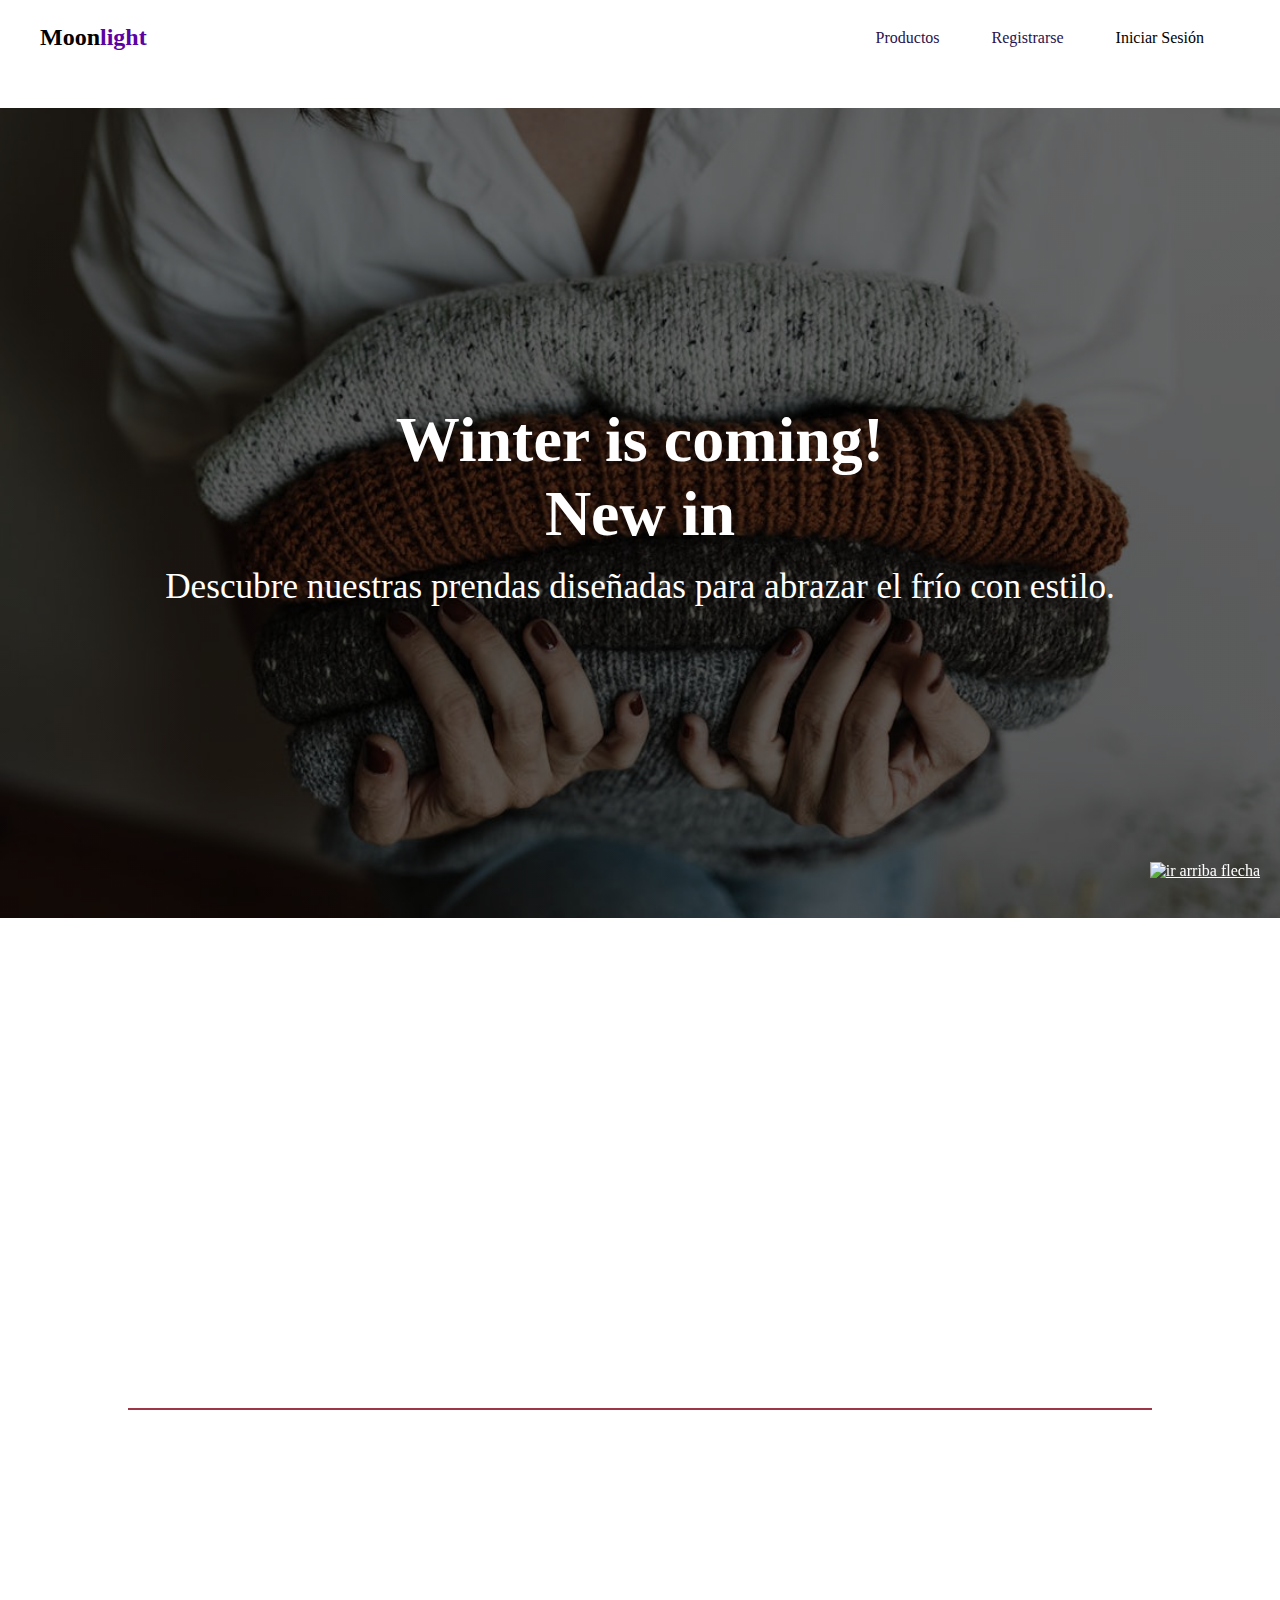
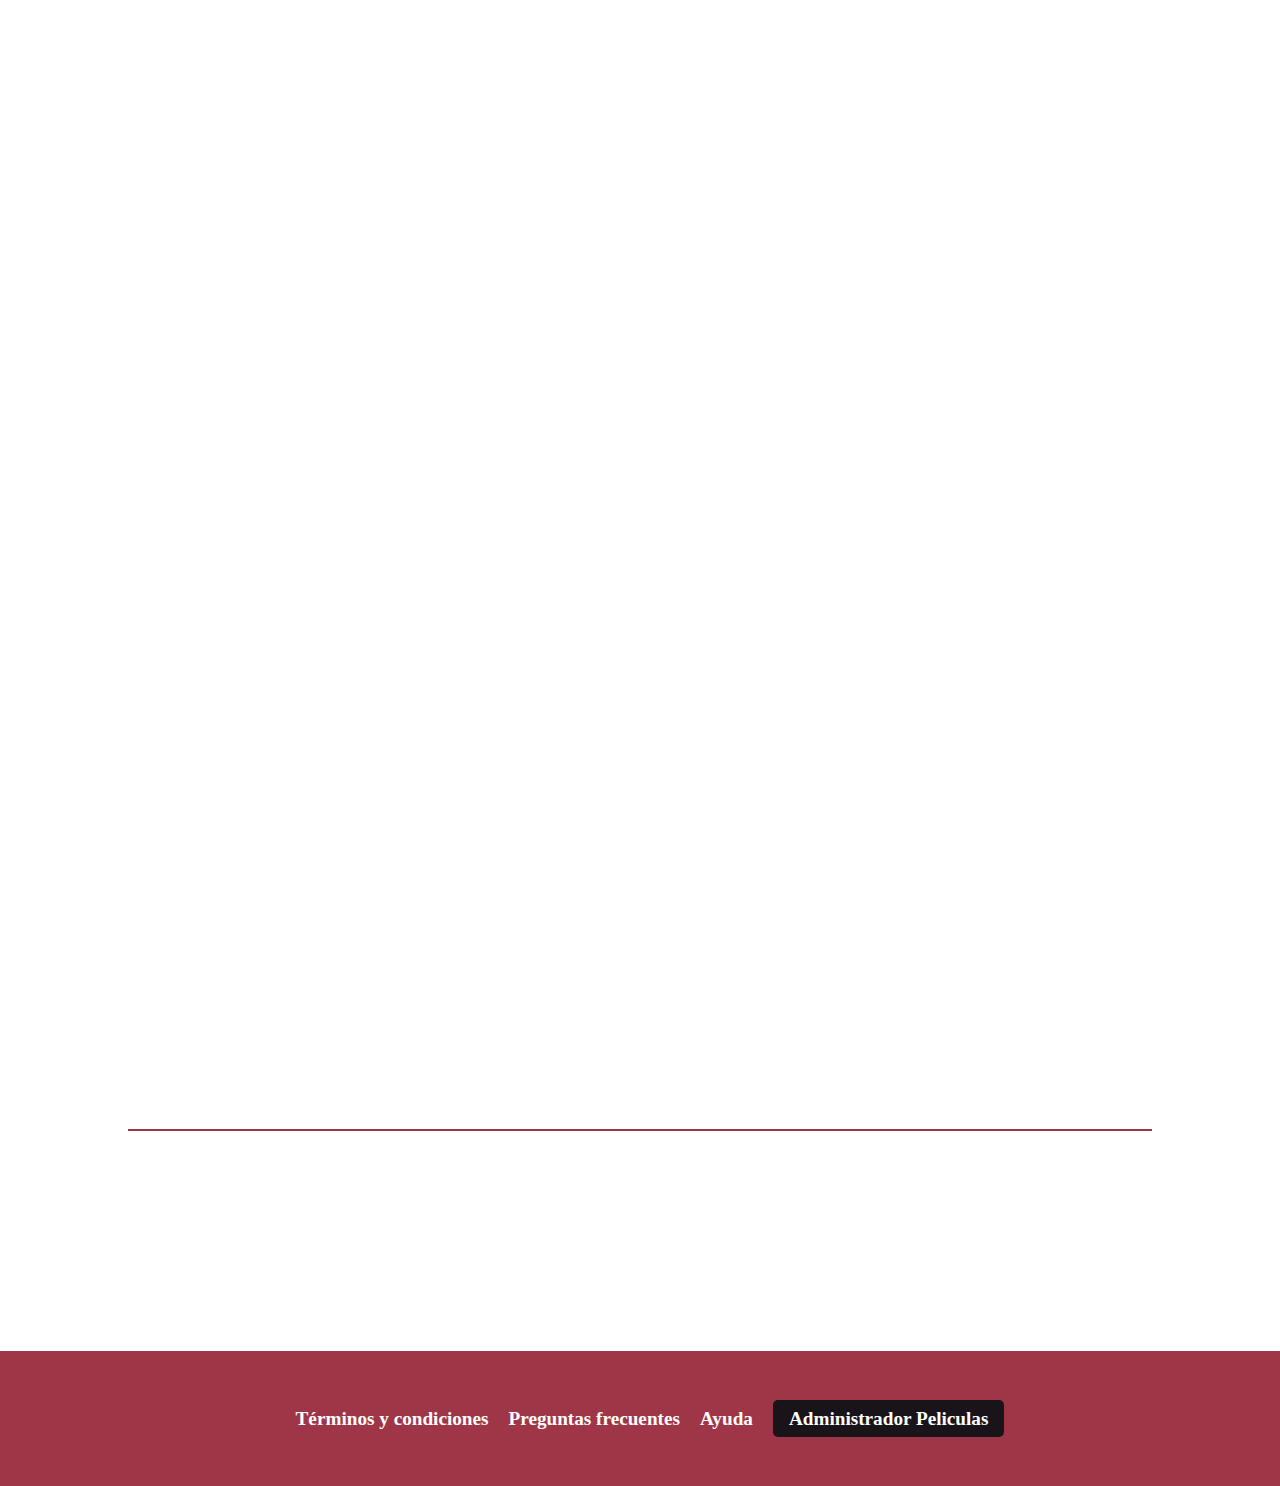
==== index.html @ f01e151c "Proyecto front" ====
<!DOCTYPE html>
<html lang="es">
<head>
    <meta charset="UTF-8">
    <meta name="viewport" content="width=device-width, initial-scale=1.0">
    <title>CAC-MOVIES</title>
    <link rel="stylesheet" href="https://unpkg.com/aos@next/dist/aos.css">
    <link rel="stylesheet" href="./css/style.css">
    <script src="https://kit.fontawesome.com/f7fb471b65.js" crossorigin="anonymous"></script>
    <link href="https://fonts.googleapis.com/css2?family=Nunito:ital,wght@0,200;0,300;0,400;0,500;0,600;0,700;0,800;1,300&display=swap" rel="stylesheet">
    <link rel="shortcut icon" href="favicon.ico" type="image/x-icon">
</head>
<body>
    <header class="header">
        <nav class="navegacion">
            <a class="logo" href="#">                
                <span>Moon<span style="color: #5b02a3">light</span></span>
            </a>
            <ul class="listaNav">
                <li class="listaItem"><a class="linkNav" href="pages/products.html">Productos</a></li>
                <li class="listaItem"><a class="linkNav" href="./pages/registrarse.html">Registrarse</a></li>
                <li class="listaItem"><a class="linkNav iniciarSesion" href="./pages/login.html">Iniciar Sesión</a></li>
            </ul>
        </nav>
    </header>
    <main id="main" class="main">
        <section data-aos="zoom-in"  data-aos-duration="1000" class="sectionPrincipal">
            <h1 class="tituloPrincipal">Winter is coming!<br> New in</h1>
            <h2 class="subtituloPrincipal">Descubre nuestras prendas diseñadas para abrazar el frío con estilo.</h2>
            <!-- <a class="botonRegistrarse" href="./pages/registrarse.html">Registrate</a> -->
        </section>
        <section data-aos="fade-up" data-aos-offset="300" data-aos-delay="50" data-aos-duration="1000" class="buscadorPrincipal">
            <h2 class="tituloSection">Encontrá tu prenda favorita</h2>
            <form class="buscadorPeliculas">
                <input class="inputBuscador" type="text" placeholder="Buscar..."/>
                <input class="botonBuscador" type="submit" value="Buscar">
            </form>
           

        </section>
        <hr>
        <section id="tendencias" data-aos="fade-up" data-aos-offset="400" data-aos-delay="100" data-aos-duration="1000" class="peliculasTendencia">
            <h3 class="tituloSection">Sweaters</h3>
            <div class="peliculas">
                <a href="./pages/detalle.html">
                    <div class="pelicula">
                    
                        <img class="imgTendencia" src="./assets/sweaterAda.jpeg" alt="sweaterAda" loading="lazy">
                        
                        <div class="tituloPelicula">
                            <h4>Sweater Ada</h4>
                        </div>
                    
                    </div>
                </a>
                <a href="./pages/detalle.html">
                    <div class="pelicula">
                    
                        <img class="imgTendencia" src="./assets/sweaterAna.jpeg" alt="sweaterAna" loading="lazy">
                       
                        <div class="tituloPelicula">
                            <h4>Sweater Ana</h4>
                        </div>
                    
                    </div>
                </a>
                <a href="./pages/detalle.html">
                    <div class="pelicula">
                        
                        <img class="imgTendencia" src="./assets/sweaterCamila.jpg" alt="sweaterCamila" loading="lazy">
                        
                        <div class="tituloPelicula">
                            <h4>Sweater Camila</h4>
                        </div>
                    
                    </div>
                </a>
                <a href="./pages/detalle.html">
                    <div class="pelicula">
                        
                        <img class="imgTendencia" src="./assets/sweaterClara.webp" alt="Wonka" loading="lazy">
                        
                        <div class="tituloPelicula">
                                <h4>Sweater Clara</h4>
                        </div>
                    </div>
                   
                </a>
                <a href="./pages/detalle.html">
                    <div class="pelicula">
                        
                        <img class="imgTendencia" src="./assets/sweaterLucia.jpeg" alt="Aquaman and the Lost Kingdom" loading="lazy">
                        
                        <div class="tituloPelicula">
                            <h4>Sweater Lucía</h4>
                        </div>
                    
                    </div>
                </a>
                <a href="./pages/detalle.html">
                    <div class="pelicula">
                        
                        <img class="imgTendencia" src="./assets/sweaterLuna.jpeg" alt="Migration" loading="lazy">
                        
                        <div class="tituloPelicula">
                            <h4>Sweater Luna</h4>
                        </div>
                        
                    </div>
                </a>
                <a href="./pages/detalle.html">
                    <div class="pelicula">
                        
                        <img class="imgTendencia" src="./assets/sweaterQuimey.jpeg" alt="Sixty Minutes" loading="lazy">
                       
                        <div class="tituloPelicula">
                            <h4>Sweater Quimey</h4>
                        </div>
                    
                    </div>
                </a>
                <a href="./pages/detalle.html">
                    <div class="pelicula">
                        
                        <img class="imgTendencia" src="./assets/img/peli_8.jpg" alt="Wish" loading="lazy">
                        
                        <div class="tituloPelicula">
                            <h4>Wish</h4>
                        </div>
                    
                    </div>
                </a>
                <a href="./pages/detalle.html">
                    <div class="pelicula">
                        
                        <img class="imgTendencia" src="./assets/img/peli_9.jpg" alt="The Masked Saint" loading="lazy">
                        
                        <div class="tituloPelicula">
                            <h4>The Masked Saint</h4>
                        </div>
                    
                    </div>
                </a>
                <a href="./pages/detalle.html">
                    <div class="pelicula">
                        
                        <img class="imgTendencia" src="./assets/img/peli_10.jpg" alt="Due Justice" loading="lazy">
                        
                        <div class="tituloPelicula">
                            <h4>Due Justice</h4>
                        </div>
                    
                    </div>
                </a>
                <a href="./pages/detalle.html">
                    <div class="pelicula">
                        
                        <img class="imgTendencia" src="./assets/img/peli_11.jpg" alt="Orion and the Darke" loading="lazy">
                        
                        <div class="tituloPelicula">
                            <h4>Orion and the Dark</h4>
                        </div>
                    
                    </div>
                </a>
                <a href="./pages/detalle.html">
                    <div class="pelicula">
                    
                        <img class="imgTendencia" src="./assets/img/peli_12.jpg" alt="Genghis Khan" loading="lazy">
                       
                        <div class="tituloPelicula">
                            <h4>Genghis Khan</h4>
                        </div>
                    
                    </div>
                </a>
            </div>
            <button class="boton anterior">Anterior</button>  
            <button class="boton siguiente">Siguiente</button>
        </section>
        <hr>
        <section data-aos="fade-up" data-aos-offset="200" data-aos-delay="100" data-aos-duration="2000" class="peliculasAclamadas">
            <h3 class="tituloSection">Las más aclamadas</h3>
             <div class="aclamadas">
                <div class="peliculaItem">
                    <img class="imgAclamada" src="./assets/img/aclamada_1.jpg" alt="aclamada_1" loading="lazy">
                </div>
                <div class="peliculaItem">
                    <img class="imgAclamada" src="./assets/img/aclamada_2.jpg" alt="aclamada_2" loading="lazy">
                </div>
                <div class="peliculaItem">
                    <img class="imgAclamada" src="./assets/img/aclamada_3.jpg" alt="aclamada_3" loading="lazy">
                </div>
                <div class="peliculaItem">
                    <img class="imgAclamada" src="./assets/img/aclamada_4.jpg" alt="aclamada_4" loading="lazy">
                </div>
                <div class="peliculaItem">
                    <img class="imgAclamada" src="./assets/img/aclamada_5.jpg" alt="aclamada_5" loading="lazy">
                </div>
                <div class="peliculaItem">
                    <img class="imgAclamada" src="./assets/img/aclamada_6.jpg" alt="aclamada_6" loading="lazy">
                </div>
                <div class="peliculaItem">
                    <img class="imgAclamada" src="./assets/img/aclamada_7.jpg" alt="aclamada_7" loading="lazy">
                </div>
                <div class="peliculaItem">
                    <img class="imgAclamada" src="./assets/img/aclamada_8.jpg" alt="aclamada_8" loading="lazy">
                </div>
                <div class="peliculaItem">
                    <img class="imgAclamada" src="./assets/img/aclamada_9.jpg" alt="aclamada_9" loading="lazy">
                </div>
                <div class="peliculaItem">
                    <img class="imgAclamada" src="./assets/img/aclamada_10.jpg" alt="aclamada_10" loading="lazy">
                </div>
                <div class="peliculaItem">
                    <img class="imgAclamada" src="./assets/img/aclamada_11.jpg" alt="aclamada_11" loading="lazy">
                </div>
                <div class="peliculaItem">
                    <img class="imgAclamada" src="./assets/img/aclamada_12.jpg" alt="aclamada_12" loading="lazy">
                </div>               
            </div>
        </section>

    </main>
    <footer class="footer">
        <nav class="navegacion">
            <ul class="listaNav">
                <li class="listaItem"><a class="linkNav" href="">Términos y condiciones</a></li>
                <li class="listaItem"><a class="linkNav" href="">Preguntas frecuentes</a></li>
                <li class="listaItem"><a class="linkNav" href="">Ayuda</a></li>
                <li class="listaItem"><a class="linkNav administradorPeliculas" href="">Administrador Peliculas</a></li>
            </ul>
        </nav>
        <a href="#main" class="flechaArriba">
            <img src="./assets/img/flecha-hacia-arriba.png" alt="ir arriba flecha">
        </a>
    </footer>
    <script src="https://unpkg.com/aos@next/dist/aos.js"></script>
    <script>
    AOS.init();
    </script>
</body>
</html>
---- css/style.css ----
*{
    margin: 0;
    padding: 0;
    box-sizing: border-box;
    font-family: "Lora", serif;
    font-optical-sizing: auto;  
    font-style: normal;
}
@keyframes tilt-n-move-shaking {
    0% { transform: translate(0, 0) rotate(0deg); }
    25% { transform: translate(5px, 5px) rotate(5deg); }
    50% { transform: translate(0, 0) rotate(0eg); }
    75% { transform: translate(-5px, 5px) rotate(-5deg); }
    100% { transform: translate(0, 0) rotate(0deg); }
}
/* width */
::-webkit-scrollbar {
    width: 10px;
}
  
/* Track */
::-webkit-scrollbar-track {
    background: rgb(23, 23, 23);
}
   
/* Handle */
::-webkit-scrollbar-thumb {
    background: #ffffff;
}
  
/* Handle on hover */
::-webkit-scrollbar-thumb:hover {
    background:#000000;
}
body{
    background-color: #ffffff;
    color:white; 
     /* scrollbar-color: #9f3647  #181419; /*nuevo
     scrollbar-width: thin;*/
}

/*ESTILOS HEADER PARA ESCRITORIO*/
.header{
    background-color:#ffffff;
    color:#000000;
    height: 12vh;
    position:sticky;
    top: 0;
    z-index:10;
    .navegacion{
        display: flex;
        justify-content: space-between;
        align-items: center;
        margin-left:40px;
        margin-right: 40px;
        padding: 1.5rem 0;
        .logo{
            text-decoration: none;
            color: #000000;
            font-weight: 700;
            font-size: 1.5rem;
            /*animacion hover*/
            &:hover{
                animation:  0.25s infinite;
            }
        }        
        .listaNav{
            list-style: none;
            display: flex;
            align-items: center;
            .listaItem{
                margin-right:20px;
                .linkNav{
                    text-decoration: none;
                    color:#29124e;
                    font-weight: 500;
                    font-size: 1rem;
                    padding: 0.5rem 1rem;
                    /* Agregar efecto de botón presionado */
                    transition: transform 0.3s, box-shadow 0.3s;
                    &:hover {
                        transform: scale(0.95);
                        box-shadow: 0 0 10px rgba(0, 0, 0, 0.3);
                        border-radius: 5px;
                    }
                }
                .linkNav.iniciarSesion{
                
                    color: rgb(0, 0, 0);
                    
                    border-radius: 5px;
                    transition: transform 0.3s, background-color 0.3s, color 0.3s, box-shadow 0.3s;
                     &:hover {
                         background-color: #401175;
                         color:#ffffff;
                        /* transform: scale(0.95);
                         box-shadow: 0 0 10px rgba(0, 0, 0, 0.3);*/
                     }
                }
            }
           
        }
    }
   
}
/*ESTILOS PARA HEADER MOBILE Y TABLET*/

@media (max-width: 768px) {
    .header{
        height: initial;
        .navegacion{
            margin-left:10px;
            margin-right: 10px;
            flex-direction: column;
            row-gap: 20px;
            .logo{
                font-size: 1.2rem;
                font-weight:700;
            }
            .listaNav{
               
                padding:initial;
                .listaItem{
                    .linkNav{
                        font-weight: 400;
                        margin-right: initial;
                        font-size: 1rem;
                        padding: 0.2rem;
                        
                    }
                  
                }
            }
        }
    }
}
/*ESTILOS PARA MAIN ESCRITORIO*/
.main{
    .sectionPrincipal{
        color:white;
        background:linear-gradient(to right top, #0000008a, #0000008a), url(../assets/banner.jpeg);
        background-size: cover;
        background-position: center;
        height: 90vh;
        display: flex;
        flex-direction: column;
        justify-content: center;
        align-items: center;
        text-align: center;
        .tituloPrincipal{
            font-size: 4rem;
            font-weight: 700;
            margin-bottom: 1rem;
        }
        .subtituloPrincipal{
            font-size: 2.2rem;
            font-weight: 400;
            margin-bottom: 1rem;
        }
        .botonRegistrarse{
            background-color:#9f3647;
            color: #ffffff;
            padding: 1rem 2rem;
            border-radius: 5px;
            font-size: 1.2rem;
            font-weight: 700;
            text-decoration: none;
             /* Agregar efecto de botón presionado */
             transition: transform 0.3s, box-shadow 0.3s;
             &:hover {
                 background-color: #ffffff;
                 transform: scale(0.95);
                 box-shadow: 0 0 10px rgba(0, 0, 0, 0.3);
             }
        }
    }
    .buscadorPrincipal{
        background-color: #181419;
        color:white;
        height: 50vh;
        display: flex;
        flex-direction: column;
        justify-content: center;
        align-items: center;
        
        .tituloSection{
            font-size: 2.5rem;
            font-weight: 700;
            margin-bottom: 1rem;
        }
        .buscadorPeliculas{
            display: flex;
            justify-content: center;
            align-items: center;
            margin-top: 1rem;
            .inputBuscador{
                border: 2px solid white;
                border-radius: 25px;
                color: #ffffff;
                font-size: 1.2rem;
                height: 50px;
                margin: 20px 0px;
                outline: none;
                padding: 0px 20px;
                width: 500px;
            }
            .botonBuscador{
                background-color:#9f3647;
                display: inline-block;
                color:#ffffff;
                height: 50px;
                margin: 20px 10px;
                padding:0 20px;
                border-radius: 25px;
                font-size: 1.2rem;
                font-weight: 700;
                border: 2px solid white;
                text-align: center;
                 /* Agregar efecto de botón presionado */
                 transition: transform 0.3s, box-shadow 0.3s;
                 &:hover {
                     background-color: #9f3647;
                     transform: scale(0.95);
                     box-shadow: 0 0 10px rgba(255, 255, 255, 0.3);
                 }
            }
        }
       
    }
    .peliculasTendencia{
        width:80%;
        margin: 0 auto;
        text-align: center;
        margin-top: 10px;
        .tituloSection{
            color: black;
            font-size: 2.5rem;
            font-weight: 700;
            margin-bottom: 40px;
        }
        .peliculas{
            display: flex;
            justify-content: center;
            flex-wrap: wrap;
            gap:60px;
            a{
                text-decoration: none;
                color: #ffffff;
                .pelicula{
                    width:200px;
                    height: 300px;
                    position: relative;
                    overflow: hidden;
                    border-radius: 10px;
                    transition: all 0.5s ease;
                   
                    .imgTendencia{
                        width: 100%;
                        height: 100%;
                        object-fit: cover;
                        border-radius: 10px;
                    }
                  
                    .tituloPelicula{
                        z-index: 2;
                        position: absolute;
                        text-align: center;
                        top: 50%;
                        left: 50%;
                        max-width: 20rem;
                        width: 100%;
                        transform: translateY(-50%) translateX(-50%);
                        h4 {
                            font-size: 2rem;
                            font-weight: bold;
                            opacity: 0;
                            margin-bottom: 0.5rem;
                            letter-spacing: 0.1rem;
                            transition: opacity 0.5s ease-in-out;
    
                        }
                    }
                    &:hover{
                       box-shadow: 0 0 30px #0000006e;
                       transform: scale(1.1);
                      
                    }
                    &:hover h4 {
                        opacity: 1;
                      
                    }
                    &:hover::before {
                        content: '';
                        position: absolute;
                        top: 0;
                        left: 0;
                        width: 100%;
                        height: 100%;
                        border-radius: 10px;
                        background-color: #4c4b4dc4; /* Color rojo transparente */
                        z-index: 1; /* Para asegurarse de que esté sobre la imagen */
                    }
                }
            }
          
        }
        .boton{
            border: 1px solid white;
            box-sizing: content-box;
            margin-top:50px;
            margin-left:20px;
            background-color:#000000;
            color: #ffffff;
            padding: 1rem 1rem;
            border-radius: 5px;
            font-size: 1rem;
            font-weight: 500;
            text-decoration: none;
            margin-bottom:60px;
             /* Agregar efecto de botón presionado */
             transition: transform 0.3s, box-shadow 0.3s;
             &:hover {
                 background-color: #000000;
                 transform: scale(0.95);
                 box-shadow: 0 0 10px rgba(255, 255, 255, 0.3);
             }

        }
    }
    .peliculasAclamadas{
        width:80%;
        margin: 0 auto;
        text-align: center;
        margin-top: 10px;
        margin-bottom:60px;
        .tituloSection{
            font-size: 2.5rem;
            font-weight: 700;
            margin-bottom: 40px;
        }
        .aclamadas{
            overflow-x: scroll;
            overflow-y: hidden;
            width: 100%;
            display: flex;
            justify-content: flex-start;
            align-items: flex-start;
            padding: 0px 0px 40px 0px;
            .peliculaItem{
                border-radius: 25px;
                width: 170px;
                min-width: 170px;
                font-size: 20px;
                cursor: pointer;
                margin-left: 30px;
                display: flex;
                flex-direction: column;
                justify-content: space-between;
               
                .imgAclamada{
                    border-radius: 5%;
                    width: 95%;
                    height: 95%;
                    object-fit: cover;
                }
                
            }
           
        
        }
    }
   
}

@media (max-width: 768px) {
    .main{
        .sectionPrincipal{
            height: 60vh;
            .tituloPrincipal{
                font-size: 2.5rem;
            }
            .subtituloPrincipal{
                font-size: 1.5rem;
            }
            .botonRegistrarse{
                padding: 0.8rem 1.5rem;
                font-size: 1rem;
            }
        }
        .buscadorPrincipal{
            height: 30vh;
            .tituloSection{
                font-size: 1.6rem;
            }
            .buscadorPeliculas{
                .inputBuscador{
                    font-size: 1rem;
                    height: 40px;
                    width: 300px;
                }
                .botonBuscador{
                    height: 40px;
                    padding:0 15px;
                    font-size: 1rem;
                }
            }
        }
        .peliculasTendencia{
            width: 95%;
            .tituloSection{
                font-size: 2rem;
            }
            .peliculas{
                flex-direction: column;
                justify-content: center;
                align-items: center;
              
                a{
                    width: 100%;
                    .pelicula{
                        width: 100%;
                        height: 500px;
                       
                        .tituloPelicula{
                            h4 {
                                font-size: 1rem;
                            }
                        }
                       
                    }
                }
                &:hover{
                    box-shadow:initial;
                    transform: scale(0.9);
                   
                }
               
            }
            .boton{
                padding: 0.8rem 0.8rem;
                font-size: 0.8rem;
            }
        }
        .peliculasAclamadas{
            .tituloSection{
                font-size: 2rem;
            }
            .aclamadas{
                .peliculaItem{
                    width: 150px;
                    min-width: 150px;
                    font-size: 15px;
                    margin-left: 20px;
                    .imgAclamada{
                        width: 90%;
                        height: 90%;
                    }
                }
            }
        }
    }
}

/*ESTILOS ESCRITORIO FOOTER*/
.footer{
    background-color:#9f3647;
    color:#ffffff;
    height: 15vh;
    display: flex;
    justify-content: center;
    align-items: center;
    .listaNav{
        list-style: none;
        display: flex;
        align-items: center;
        .listaItem{
            margin-left:20px;
            .linkNav{
                text-decoration: none;
                color:#ffffff;
                font-weight: 700;
                font-size: 1.2rem;
            }
            .administradorPeliculas{
                background-color: #181419;
                color: white;
                padding: 0.5rem 1rem;
                border-radius: 5px;
            }
        }
    }
    .flechaArriba{
        position: fixed;
        bottom: 20px;
        right: 20px;
        color: white;
        cursor: pointer;
    }
}
/*ESTILOS FOOTER CELULAR Y TABLET CHICA*/
@media (max-width: 768px) {
    .footer{
        height: initial;
        padding-top:15px;
        padding-bottom: 20px;
        .listaNav{
            flex-direction: column;
           
            row-gap: 15px;
            .listaItem{
                
                .linkNav{
                    font-size: 1rem;
                }
                .administradorPeliculas{
                    padding: 0.5rem 0.8rem;
                }
            }
        }
    }
}




/*ESTILOS ESCRITORIO PARA PAGINA Registrarse */
.bodyRegistrarse{
    height: 100vh;
    background:linear-gradient(to right top, #24242473,#24242473),url("../assets/img/bg-register.jpg");
    background-size: cover;
    background-position: center;
    .headerRegistrarse{
        color:#ffffff;
        height: 8vh;
        padding:30px;
        .anclaLogo{
            text-decoration: none;
            color: #ffffff;
            font-weight: 700;
            font-size: 1.2rem;
             /*animacion hover*/
            &:hover{
                animation: tilt-n-move-shaking 0.25s infinite;
            }
        }
    }
    .main{
         /*seccion de registrarse.html*/
        .seccionRegistrarse{
            background-color:rgb(42, 42, 42);
            width: 30%;
            margin:0 auto;
            border-radius: 5px;
            padding: 40px 20px;
            display: flex;
            flex-direction:column;
            justify-content: center;
            align-items: center;
            height: 90vh;
            font-size:1.2rem;
            .tituloRegistrarse{
                font-size: 2.5rem;
                font-weight: 700;
                margin-bottom: 20px;
            }
            /*seleccionar todos los input menos el checkbox*/
            form{
                width: 100%;
                padding:40px;
                input:not(.check,.boton),select{
                    width: 100%;
                    margin-bottom: 20px;
                    height: 40px;
                    padding: 0px 20px;
                    font-size: 1.2rem;
                    border-radius: 20px;
                    border: 2px solid #9f3647;
                    background-color: #333333;
                    outline: none;
                    color:white;
                }
                .terminos{
                    font-size: 0.8rem;
                    display: flex;
                    align-items: center;
                    margin-bottom: 20px;
                    .textoCheck{
                        margin-left: 10px;
                    }
                }
                .boton{
                    width: 87%;
                    box-sizing: content-box;
                    background-color:#9f3647;
                    border: 2px solid #9f3647;
                    color: #ffffff;
                    padding: 1rem 1rem;
                    border-radius: 5px;
                    font-size: 1rem;
                    font-weight: 500;
                   
                }
                .ayuda{
                    margin-top:40px;
                    font-size: 1rem;
                    text-decoration: none;
                    color: #787878;
                    font-weight:400;
                   
                }
            }
           
        }
   
    }
}

/*media querys para mobile PAGINA registrarse*/
@media (max-width: 1200px) {
    .bodyRegistrarse{
        .headerRegistrarse{
            padding:20px;
            .anclaLogo{
                font-size: 1rem;
            }
        }
        .main{
            .seccionRegistrarse{
                width: 95%;
                padding: 10px 10px;
                .tituloRegistrarse{
                    font-size: 2rem;
                }
               form{
                width: 100%;
                text-align: center;
               
                input:not(.check,.boton),select{
                    width: 80%;
                    height: 35px;
                    font-size: 1rem;
                }
                .terminos{
                    width: 80%;
                    margin:0 auto;
                    font-size: 0.7rem;
                }
                .boton{
                    margin-top: 20px;
                    margin-bottom: 20px;
                    width: 70%;
                    padding: 0.8rem 0.8rem;
                    font-size: 0.8rem;
                }
                .ayuda{
                    text-align: left;
                    font-size: 0.8rem;
                }
               }
               
            }
        }
    }

}

/*ESTILOS ESCRITORIO Detalle Mario*/
.mainDetalle{
    
    .detalle{
        padding-top:50px;
        background:linear-gradient(to right top, #6d6969a7, #6d6969a7),url("../assets/img/mario-bg.jpg");
        background-size: cover;
        background-position: center;
        height: 70vh;
        .contenedorDetalle{
            width:75%;
            margin: 0 auto;
            display: flex;
            justify-content: center;
            align-items: center;
            column-gap: 60px;
            img{
              border-radius: 20px;
            }
            .textoDetalle{
                h1{
                    font-size: 2.2rem;
                    font-weight: 700;
                }
                h2{
                    margin-top:20px;
                }
                .contenedorCreditos{
                    margin-top:20px;
                    display: flex;
                    justify-content:space-between;
                }
            }
        }
        
        
       
    }
    .trailer{
        padding-top:150px;
        padding-bottom: 100px;
        width:75%;
        margin: 0 auto;
        display: flex;
        justify-content: space-between;
        align-items: center;
        column-gap: 70px;
        .contenedorInfo{
            .redes{
                margin-bottom: 20px;
                ul{
                    list-style: none;
                    display: flex;
                    column-gap: 20px;
                    li{
                        a{
                            text-decoration: none;
                            color: #ffffff;
                            font-size: 2.5rem;
                            margin-right: 50px;
                        }
                    }
                  
                }
            }
            .info{
                table{
                    width: 100%;
                    tr{
                        td{
                            font-size: 1.2rem;
                            padding: 10px 0px;
                        }
                    }
                }
            }
        }
    }

}
/*ESTILOS MOBILE Y TABLETS DETALLE*/
@media screen and (max-width:1200px){
    .mainDetalle{
        .detalle{
            height: initial;
            .contenedorDetalle{
                flex-direction: column;
                row-gap: 20px;
                img{
                    width: 100%;
                    height: 300px;
                }
                .textoDetalle{
                    h1{
                        font-size: 1.5rem;
                    }
                    h2{
                        font-size: 1rem;
                    }
                    .contenedorCreditos{
                        flex-direction: column;
                        row-gap: 10px;
                    }
                }
            }
        }
        .trailer{
            width:95%;
            padding-top:50px;
            padding-bottom: 50px;
            flex-direction: column;
            row-gap: 20px;
            .contenedorTrailer{
                width: 100%;
                h2{
                    margin-bottom: 20px;
                }
                iframe{
                    width: 100%;
                    height: 300px;
                
                }
            }
            .contenedorInfo{
                width: 100%;
                .redes{
                    width: 100% ;
                    ul{
                        width: 100%;
                        display: flex;
                        justify-content: space-between;
                       
                        li{
                            a{
                                font-size: 2rem;
                                margin-right: 20px;
                            }
                        }
                    }
                }
                .info{
                    table{
                        tr{
                            td{
                                font-size: 1rem;
                            }
                        }
                    }
                }
            }
        }
    }
}

hr{
    border: 1px solid #9f3647;
    width: 80%;
    margin: 0 auto;
    margin-top: 40px;
}
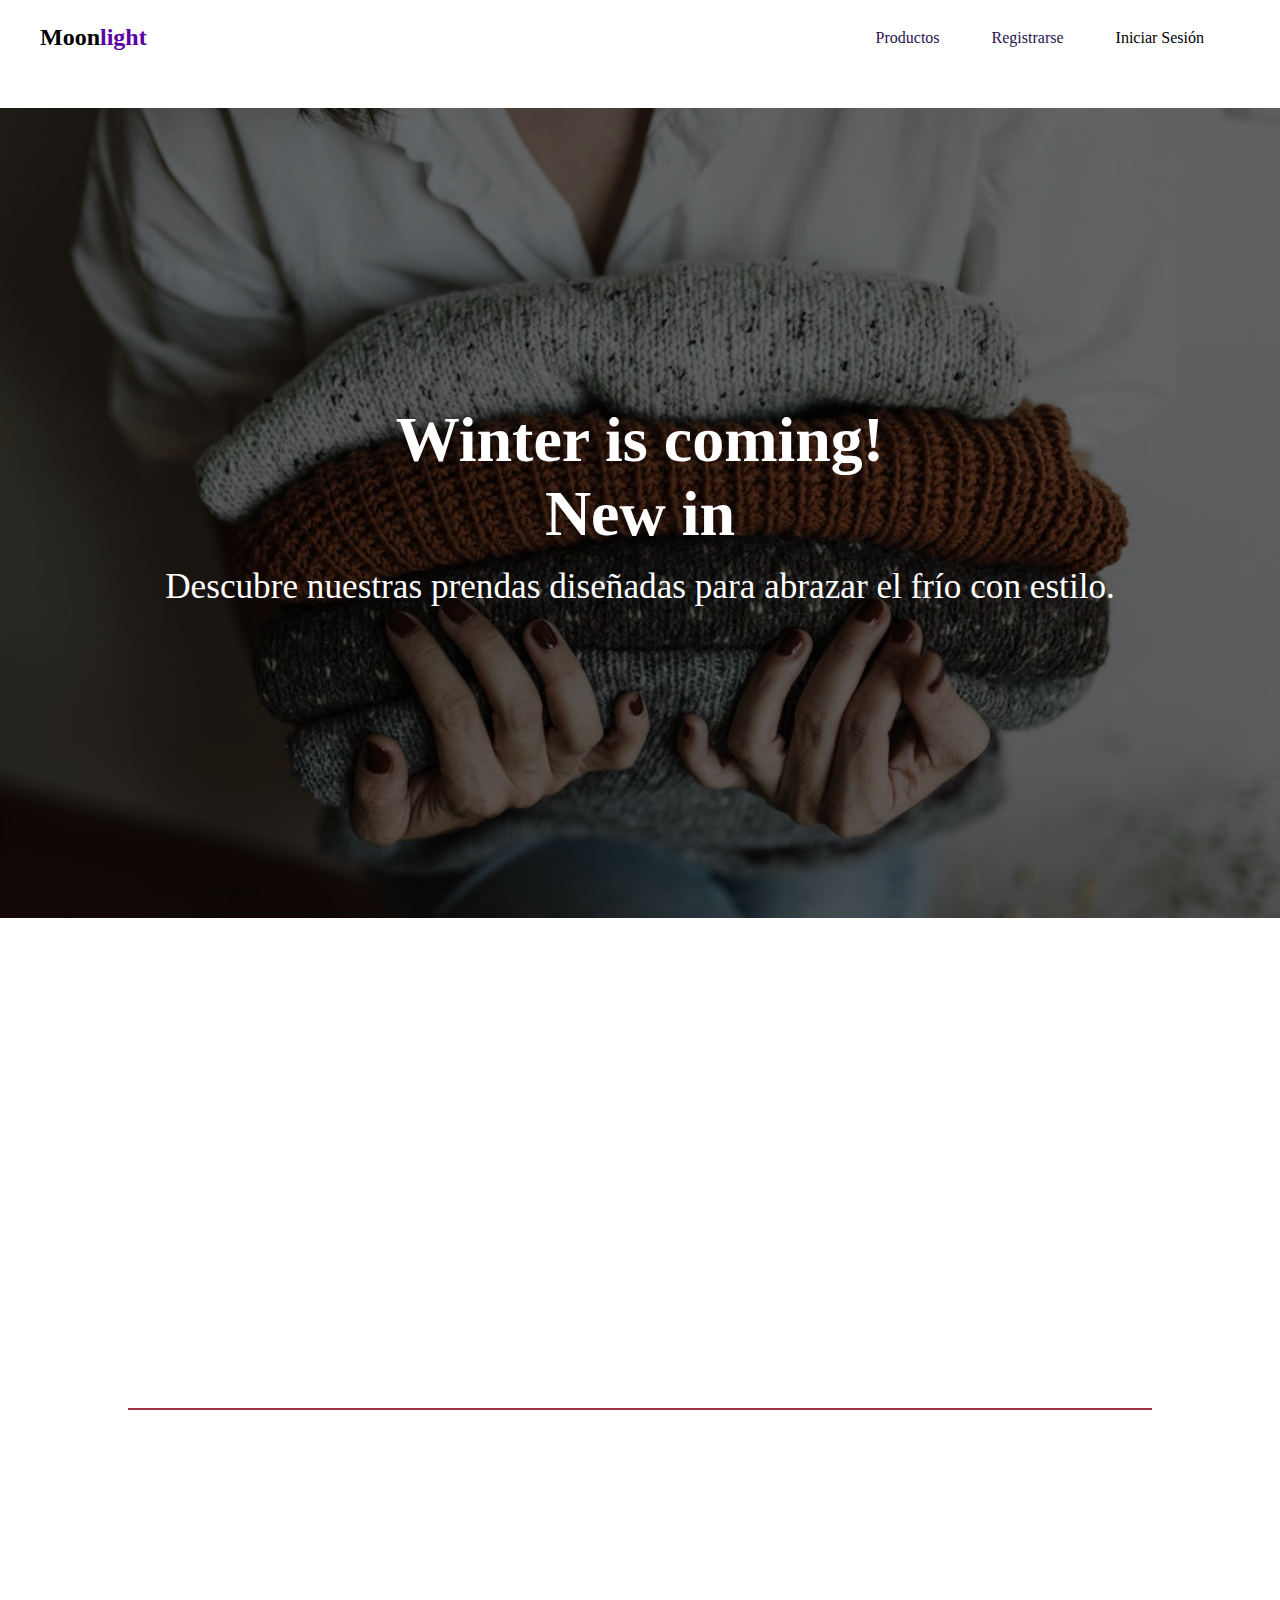
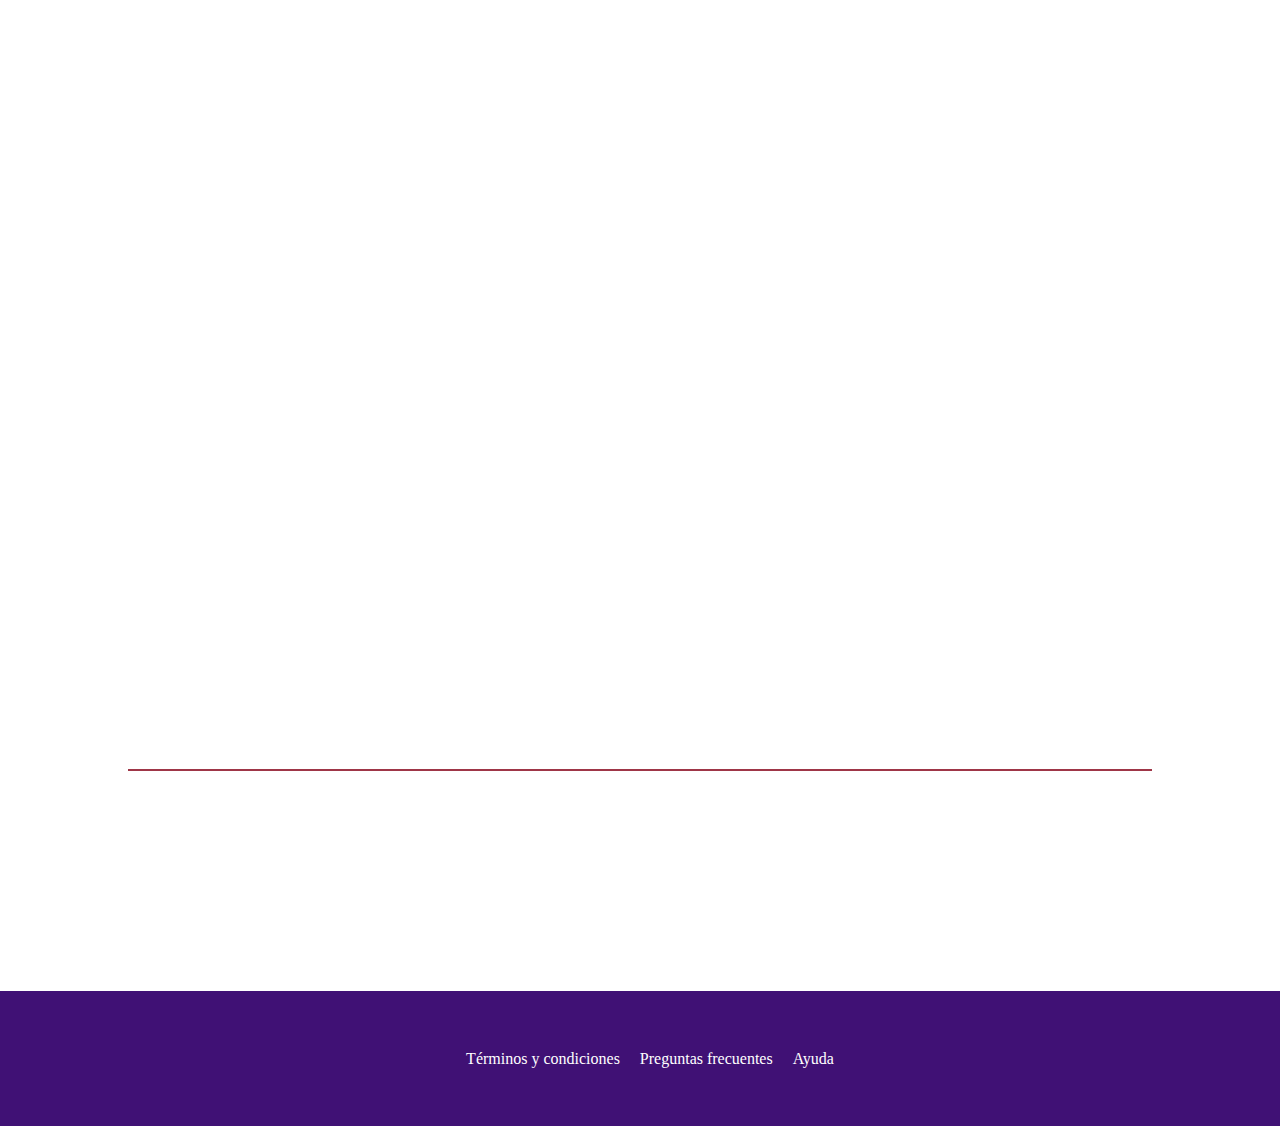
==== commit b0ff7d98: "Validacion de campos vacios del login" ====
--- a/index.html
+++ b/index.html
@@ -3,7 +3,7 @@
 <head>
     <meta charset="UTF-8">
     <meta name="viewport" content="width=device-width, initial-scale=1.0">
-    <title>CAC-MOVIES</title>
+    <title>Moonlight</title>
     <link rel="stylesheet" href="https://unpkg.com/aos@next/dist/aos.css">
     <link rel="stylesheet" href="./css/style.css">
     <script src="https://kit.fontawesome.com/f7fb471b65.js" crossorigin="anonymous"></script>
@@ -13,7 +13,7 @@
 <body>
     <header class="header">
         <nav class="navegacion">
-            <a class="logo" href="#">                
+            <a class="logo" href="index.html">                
                 <span>Moon<span style="color: #5b02a3">light</span></span>
             </a>
             <ul class="listaNav">
@@ -119,61 +119,7 @@
                     
                     </div>
                 </a>
-                <a href="./pages/detalle.html">
-                    <div class="pelicula">
-                        
-                        <img class="imgTendencia" src="./assets/img/peli_8.jpg" alt="Wish" loading="lazy">
-                        
-                        <div class="tituloPelicula">
-                            <h4>Wish</h4>
-                        </div>
-                    
-                    </div>
-                </a>
-                <a href="./pages/detalle.html">
-                    <div class="pelicula">
-                        
-                        <img class="imgTendencia" src="./assets/img/peli_9.jpg" alt="The Masked Saint" loading="lazy">
-                        
-                        <div class="tituloPelicula">
-                            <h4>The Masked Saint</h4>
-                        </div>
-                    
-                    </div>
-                </a>
-                <a href="./pages/detalle.html">
-                    <div class="pelicula">
-                        
-                        <img class="imgTendencia" src="./assets/img/peli_10.jpg" alt="Due Justice" loading="lazy">
-                        
-                        <div class="tituloPelicula">
-                            <h4>Due Justice</h4>
-                        </div>
-                    
-                    </div>
-                </a>
-                <a href="./pages/detalle.html">
-                    <div class="pelicula">
-                        
-                        <img class="imgTendencia" src="./assets/img/peli_11.jpg" alt="Orion and the Darke" loading="lazy">
-                        
-                        <div class="tituloPelicula">
-                            <h4>Orion and the Dark</h4>
-                        </div>
-                    
-                    </div>
-                </a>
-                <a href="./pages/detalle.html">
-                    <div class="pelicula">
-                    
-                        <img class="imgTendencia" src="./assets/img/peli_12.jpg" alt="Genghis Khan" loading="lazy">
-                       
-                        <div class="tituloPelicula">
-                            <h4>Genghis Khan</h4>
-                        </div>
-                    
-                    </div>
-                </a>
+      
             </div>
             <button class="boton anterior">Anterior</button>  
             <button class="boton siguiente">Siguiente</button>
@@ -183,40 +129,40 @@
             <h3 class="tituloSection">Las más aclamadas</h3>
              <div class="aclamadas">
                 <div class="peliculaItem">
-                    <img class="imgAclamada" src="./assets/img/aclamada_1.jpg" alt="aclamada_1" loading="lazy">
-                </div>
-                <div class="peliculaItem">
-                    <img class="imgAclamada" src="./assets/img/aclamada_2.jpg" alt="aclamada_2" loading="lazy">
-                </div>
-                <div class="peliculaItem">
-                    <img class="imgAclamada" src="./assets/img/aclamada_3.jpg" alt="aclamada_3" loading="lazy">
-                </div>
-                <div class="peliculaItem">
-                    <img class="imgAclamada" src="./assets/img/aclamada_4.jpg" alt="aclamada_4" loading="lazy">
-                </div>
-                <div class="peliculaItem">
-                    <img class="imgAclamada" src="./assets/img/aclamada_5.jpg" alt="aclamada_5" loading="lazy">
-                </div>
-                <div class="peliculaItem">
-                    <img class="imgAclamada" src="./assets/img/aclamada_6.jpg" alt="aclamada_6" loading="lazy">
-                </div>
-                <div class="peliculaItem">
-                    <img class="imgAclamada" src="./assets/img/aclamada_7.jpg" alt="aclamada_7" loading="lazy">
-                </div>
-                <div class="peliculaItem">
-                    <img class="imgAclamada" src="./assets/img/aclamada_8.jpg" alt="aclamada_8" loading="lazy">
-                </div>
-                <div class="peliculaItem">
-                    <img class="imgAclamada" src="./assets/img/aclamada_9.jpg" alt="aclamada_9" loading="lazy">
-                </div>
-                <div class="peliculaItem">
-                    <img class="imgAclamada" src="./assets/img/aclamada_10.jpg" alt="aclamada_10" loading="lazy">
-                </div>
-                <div class="peliculaItem">
-                    <img class="imgAclamada" src="./assets/img/aclamada_11.jpg" alt="aclamada_11" loading="lazy">
-                </div>
-                <div class="peliculaItem">
-                    <img class="imgAclamada" src="./assets/img/aclamada_12.jpg" alt="aclamada_12" loading="lazy">
+                    <img class="imgAclamada" src="https://mmgrim2.azureedge.net/MediaFiles/Grimoldi/2024/2/19/9385031.jpg" alt="aclamada_1" loading="lazy">
+                </div>
+                <div class="peliculaItem">
+                    <img class="imgAclamada" src="https://mmgrim2.azureedge.net/MediaFiles/Grimoldi/2024/2/16/9379482.jpg" alt="aclamada_2" loading="lazy">
+                </div>
+                <div class="peliculaItem">
+                    <img class="imgAclamada" src="https://cdn.dcshoes.com.ar/media/catalog/product/cache/58de367b3bfe9e60ffd377a75f209f56/1/2/1241112015.jpg" alt="aclamada_3" loading="lazy">
+                </div>
+                <div class="peliculaItem">
+                    <img class="imgAclamada" src="https://cdn.dcshoes.com.ar/media/catalog/product/cache/58de367b3bfe9e60ffd377a75f209f56/1/2/1242112071-10_2.jpg" alt="aclamada_4" loading="lazy">
+                </div>
+                <div class="peliculaItem">
+                    <img class="imgAclamada" src="https://mmgrim2.azureedge.net/MediaFiles/Grimoldi/2023/2/7/8077305.jpg" alt="aclamada_5" loading="lazy">
+                </div>
+                <div class="peliculaItem">
+                    <img class="imgAclamada" src="https://mmgrim2.azureedge.net/MediaFiles/Grimoldi/2023/2/13/8093664.jpg" alt="aclamada_6" loading="lazy">
+                </div>
+                <div class="peliculaItem">
+                    <img class="imgAclamada" src="https://cdn.dcshoes.com.ar/media/catalog/product/cache/58de367b3bfe9e60ffd377a75f209f56/1/2/1242102032_01_1.jpg" alt="aclamada_7" loading="lazy">
+                </div>
+                <div class="peliculaItem">
+                    <img class="imgAclamada" src="https://cdn.dcshoes.com.ar/media/catalog/product/cache/58de367b3bfe9e60ffd377a75f209f56/1/2/1242102008-10_1.jpg" alt="aclamada_8" loading="lazy">
+                </div>
+                <div class="peliculaItem">
+                    <img class="imgAclamada" src="https://smsweaters.com/tienda/6633-large_default/sweater-soledad-flower-doble-tejido.jpg" alt="aclamada_9" loading="lazy">
+                </div>
+                <div class="peliculaItem">
+                    <img class="imgAclamada" src="https://smsweaters.com/tienda/6497-large_default/sweater-murcielago-mariposa-doble-tejido.jpg" alt="aclamada_10" loading="lazy">
+                </div>
+                <div class="peliculaItem">
+                    <img class="imgAclamada" src="https://mmgrim2.azureedge.net/MediaFiles/Grimoldi/2024/2/21/9394287.jpg" alt="aclamada_11" loading="lazy">
+                </div>
+                <div class="peliculaItem">
+                    <img class="imgAclamada" src="https://mmgrim2.azureedge.net/MediaFiles/Grimoldi/2024/3/26/9495331.jpg" alt="aclamada_12" loading="lazy">
                 </div>               
             </div>
         </section>
@@ -228,16 +174,39 @@
                 <li class="listaItem"><a class="linkNav" href="">Términos y condiciones</a></li>
                 <li class="listaItem"><a class="linkNav" href="">Preguntas frecuentes</a></li>
                 <li class="listaItem"><a class="linkNav" href="">Ayuda</a></li>
-                <li class="listaItem"><a class="linkNav administradorPeliculas" href="">Administrador Peliculas</a></li>
+           
             </ul>
         </nav>
-        <a href="#main" class="flechaArriba">
-            <img src="./assets/img/flecha-hacia-arriba.png" alt="ir arriba flecha">
+        <a href="#main" id="flecha" class="flechaArriba" onclick="scrollToTop()">
+            <img src="./assets/flecha-hacia-arriba.png" width="40vw" alt="ir arriba flecha">
         </a>
     </footer>
     <script src="https://unpkg.com/aos@next/dist/aos.js"></script>
-    <script>
+    <script href="js/scripts.js" >
     AOS.init();
+
+    function scrollToTop() {
+    const c = document.documentElement.scrollTop || document.body.scrollTop;
+    if (c > 0) {
+        window.requestAnimationFrame(scrollToTop);
+        window.scrollTo(0, c - c / 8);
+    }
+}
+
+// Mostrar u ocultar el botón según la posición del usuario en la página
+function toggleScrollBtn() {
+    const scrollBtn = document.getElementById("flecha");
+    if (document.body.scrollTop > 20 || document.documentElement.scrollTop > 20) {
+        scrollBtn.style.display = 'block';
+    } else {
+        scrollBtn.style.display = 'none';
+    }
+}
+
+// Ejecutar toggleScrollBtn al hacer scroll
+window.onscroll = function() {
+    toggleScrollBtn();
+};
     </script>
 </body>
 </html>--- a/css/style.css
+++ b/css/style.css
@@ -158,7 +158,7 @@
             margin-bottom: 1rem;
         }
         .botonRegistrarse{
-            background-color:#9f3647;
+            
             color: #ffffff;
             padding: 1rem 2rem;
             border-radius: 5px;
@@ -205,7 +205,7 @@
                 width: 500px;
             }
             .botonBuscador{
-                background-color:#9f3647;
+                background-color:#401175;
                 display: inline-block;
                 color:#ffffff;
                 height: 50px;
@@ -214,12 +214,13 @@
                 border-radius: 25px;
                 font-size: 1.2rem;
                 font-weight: 700;
-                border: 2px solid white;
+                border: 2px solid #401175;
                 text-align: center;
                  /* Agregar efecto de botón presionado */
-                 transition: transform 0.3s, box-shadow 0.3s;
+                 transition: transform 0.5s, box-shadow 0.3s, color 0.5s;
                  &:hover {
-                     background-color: #9f3647;
+                     background-color: white;
+                     color: #000000;
                      transform: scale(0.95);
                      box-shadow: 0 0 10px rgba(255, 255, 255, 0.3);
                  }
@@ -463,7 +464,7 @@
 
 /*ESTILOS ESCRITORIO FOOTER*/
 .footer{
-    background-color:#9f3647;
+    background-color:#401175;
     color:#ffffff;
     height: 15vh;
     display: flex;
@@ -478,8 +479,8 @@
             .linkNav{
                 text-decoration: none;
                 color:#ffffff;
-                font-weight: 700;
-                font-size: 1.2rem;
+                font-weight: 500;
+                font-size: 1rem;
             }
             .administradorPeliculas{
                 background-color: #181419;
@@ -495,6 +496,8 @@
         right: 20px;
         color: white;
         cursor: pointer;
+        text-decoration: none;
+        display: none;
     }
 }
 /*ESTILOS FOOTER CELULAR Y TABLET CHICA*/
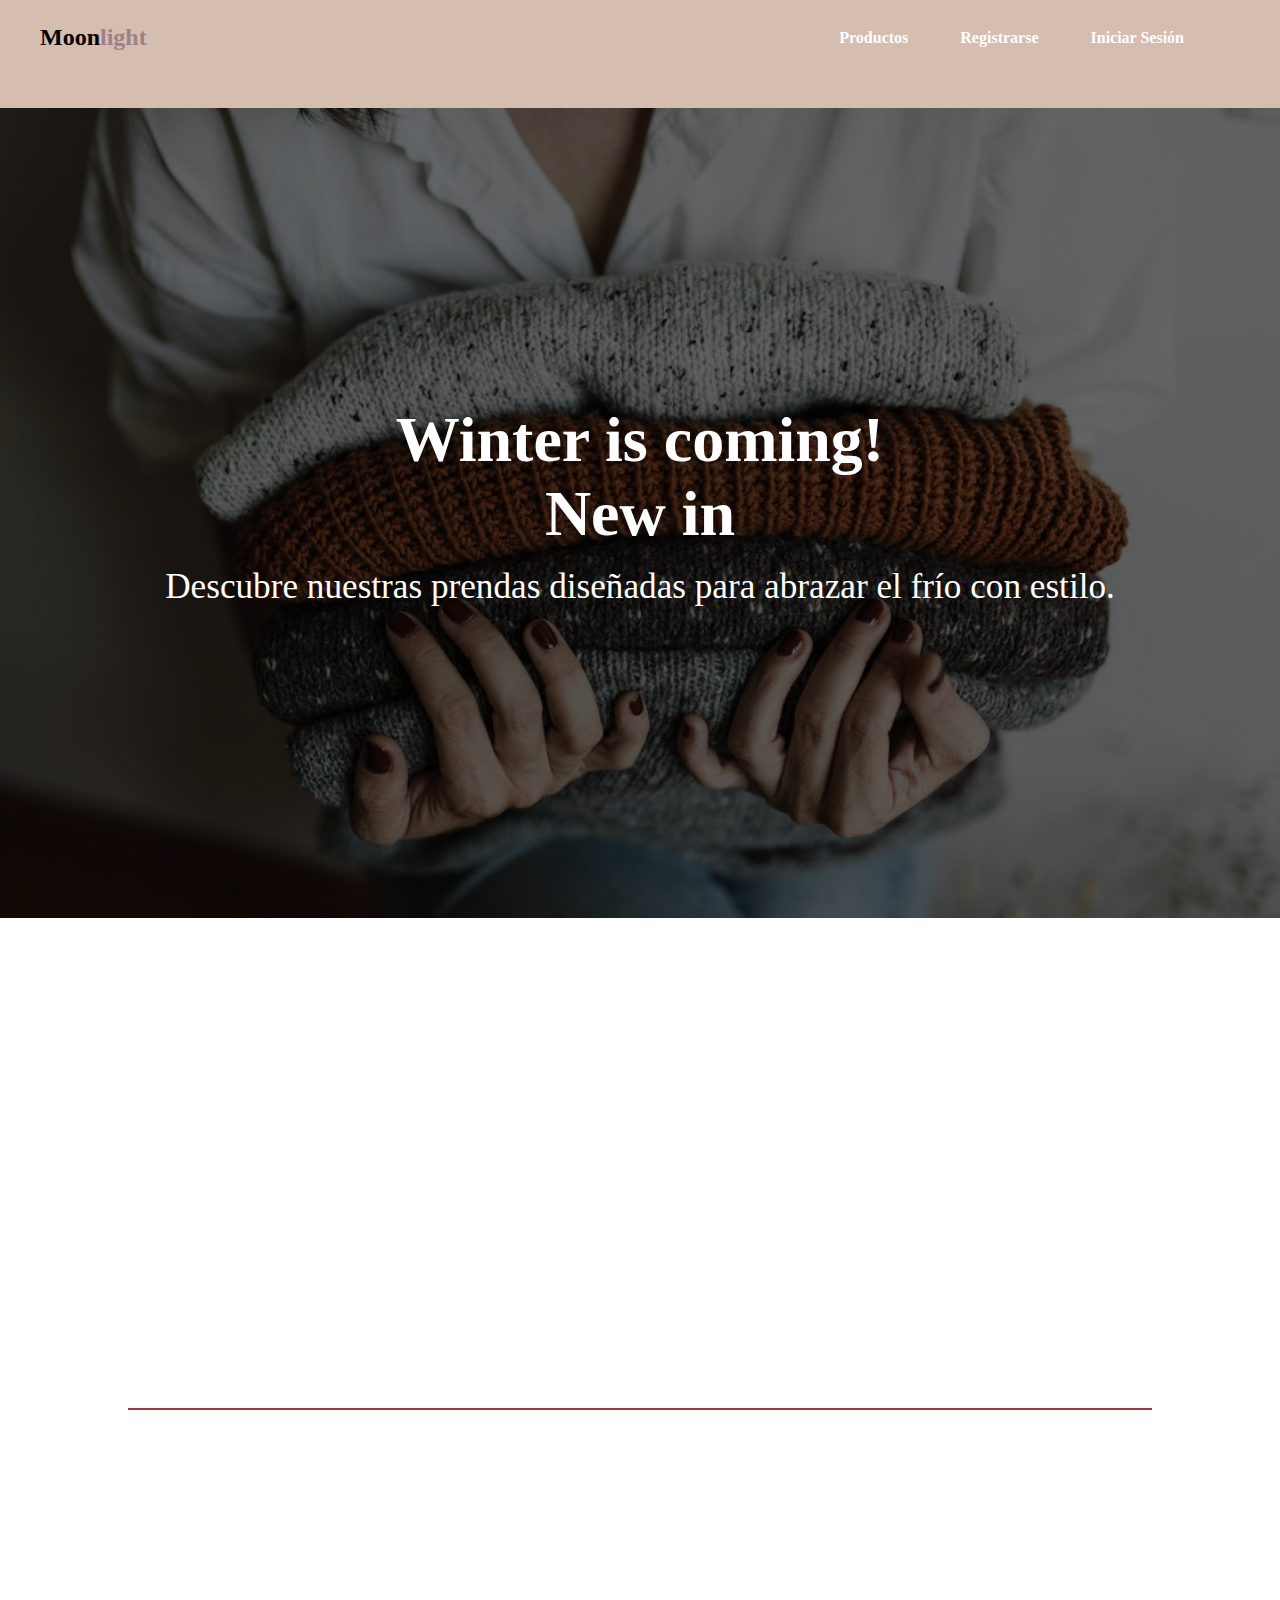
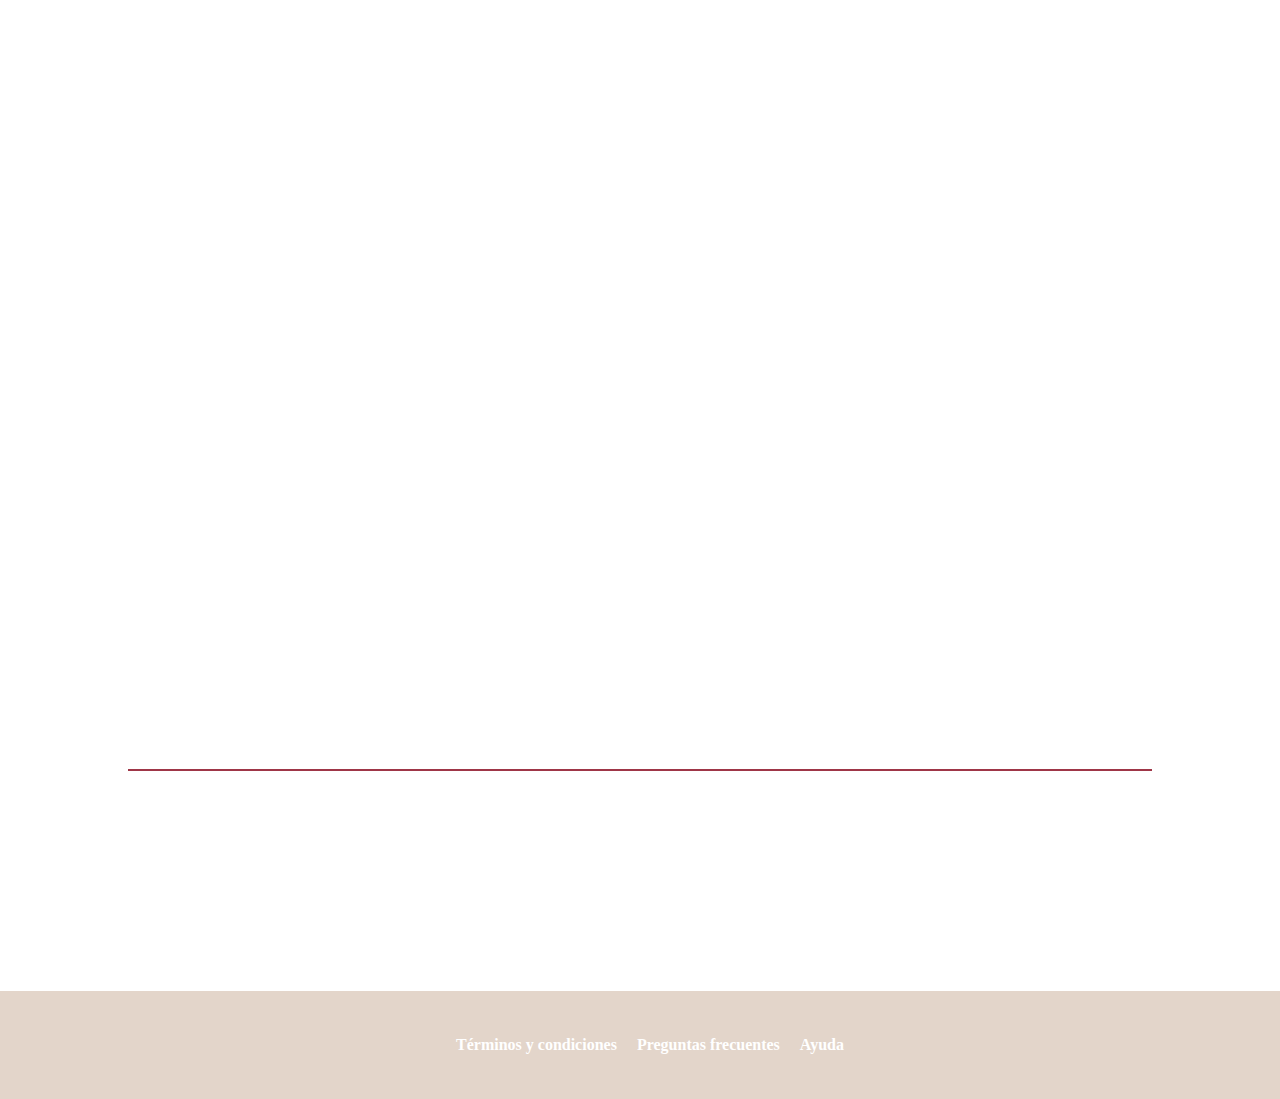
==== commit d0bd772d: "Consumo de API. Falta agregar funcionalidad del carrito" ====
--- a/index.html
+++ b/index.html
@@ -13,13 +13,12 @@
 <body>
     <header class="header">
         <nav class="navegacion">
-            <a class="logo" href="index.html">                
-                <span>Moon<span style="color: #5b02a3">light</span></span>
-            </a>
+            <a class="logo" href="#"><span>Moon</span><span style="color: #9d8189">light</span></a>
             <ul class="listaNav">
                 <li class="listaItem"><a class="linkNav" href="pages/products.html">Productos</a></li>
                 <li class="listaItem"><a class="linkNav" href="./pages/registrarse.html">Registrarse</a></li>
-                <li class="listaItem"><a class="linkNav iniciarSesion" href="./pages/login.html">Iniciar Sesión</a></li>
+                <li class="listaItem"><a class="linkNav" href="./pages/login.html">Iniciar Sesión</a></li>
+                <li class="listaItem"><i class="fa-solid fa-cart-shopping" style="color: white;"></i></li>
             </ul>
         </nav>
     </header>
@@ -181,6 +180,7 @@
             <img src="./assets/flecha-hacia-arriba.png" width="40vw" alt="ir arriba flecha">
         </a>
     </footer>
+    <script src="https://kit.fontawesome.com/3dab01cf50.js" crossorigin="anonymous"></script>
     <script src="https://unpkg.com/aos@next/dist/aos.js"></script>
     <script href="js/scripts.js" >
     AOS.init();
--- a/css/style.css
+++ b/css/style.css
@@ -3,9 +3,14 @@
     padding: 0;
     box-sizing: border-box;
     font-family: "Lora", serif;
-    font-optical-sizing: auto;  
-    font-style: normal;
-}
+}
+
+:root{
+    --color: rgb(227, 213, 202);
+    --color-secundaario: #d5bdaf;
+    --color-terciario: #9d8189;
+}
+
 @keyframes tilt-n-move-shaking {
     0% { transform: translate(0, 0) rotate(0deg); }
     25% { transform: translate(5px, 5px) rotate(5deg); }
@@ -32,17 +37,10 @@
 ::-webkit-scrollbar-thumb:hover {
     background:#000000;
 }
-body{
-    background-color: #ffffff;
-    color:white; 
-     /* scrollbar-color: #9f3647  #181419; /*nuevo
-     scrollbar-width: thin;*/
-}
 
 /*ESTILOS HEADER PARA ESCRITORIO*/
 .header{
-    background-color:#ffffff;
-    color:#000000;
+    background-color: var(--color-secundaario);
     height: 12vh;
     position:sticky;
     top: 0;
@@ -72,8 +70,8 @@
                 margin-right:20px;
                 .linkNav{
                     text-decoration: none;
-                    color:#29124e;
-                    font-weight: 500;
+                    color:white;
+                    font-weight: 600;
                     font-size: 1rem;
                     padding: 0.5rem 1rem;
                     /* Agregar efecto de botón presionado */
@@ -83,19 +81,6 @@
                         box-shadow: 0 0 10px rgba(0, 0, 0, 0.3);
                         border-radius: 5px;
                     }
-                }
-                .linkNav.iniciarSesion{
-                
-                    color: rgb(0, 0, 0);
-                    
-                    border-radius: 5px;
-                    transition: transform 0.3s, background-color 0.3s, color 0.3s, box-shadow 0.3s;
-                     &:hover {
-                         background-color: #401175;
-                         color:#ffffff;
-                        /* transform: scale(0.95);
-                         box-shadow: 0 0 10px rgba(0, 0, 0, 0.3);*/
-                     }
                 }
             }
            
@@ -205,8 +190,9 @@
                 width: 500px;
             }
             .botonBuscador{
-                background-color:#401175;
+                background-color:var(--color-terciario);
                 display: inline-block;
+                border: 0;
                 color:#ffffff;
                 height: 50px;
                 margin: 20px 10px;
@@ -214,7 +200,6 @@
                 border-radius: 25px;
                 font-size: 1.2rem;
                 font-weight: 700;
-                border: 2px solid #401175;
                 text-align: center;
                  /* Agregar efecto de botón presionado */
                  transition: transform 0.5s, box-shadow 0.3s, color 0.5s;
@@ -464,9 +449,8 @@
 
 /*ESTILOS ESCRITORIO FOOTER*/
 .footer{
-    background-color:#401175;
-    color:#ffffff;
-    height: 15vh;
+    background-color: var(--color);
+    height: 12vh;
     display: flex;
     justify-content: center;
     align-items: center;
@@ -478,15 +462,9 @@
             margin-left:20px;
             .linkNav{
                 text-decoration: none;
-                color:#ffffff;
-                font-weight: 500;
+                color:white;
+                font-weight: 600;
                 font-size: 1rem;
-            }
-            .administradorPeliculas{
-                background-color: #181419;
-                color: white;
-                padding: 0.5rem 1rem;
-                border-radius: 5px;
             }
         }
     }
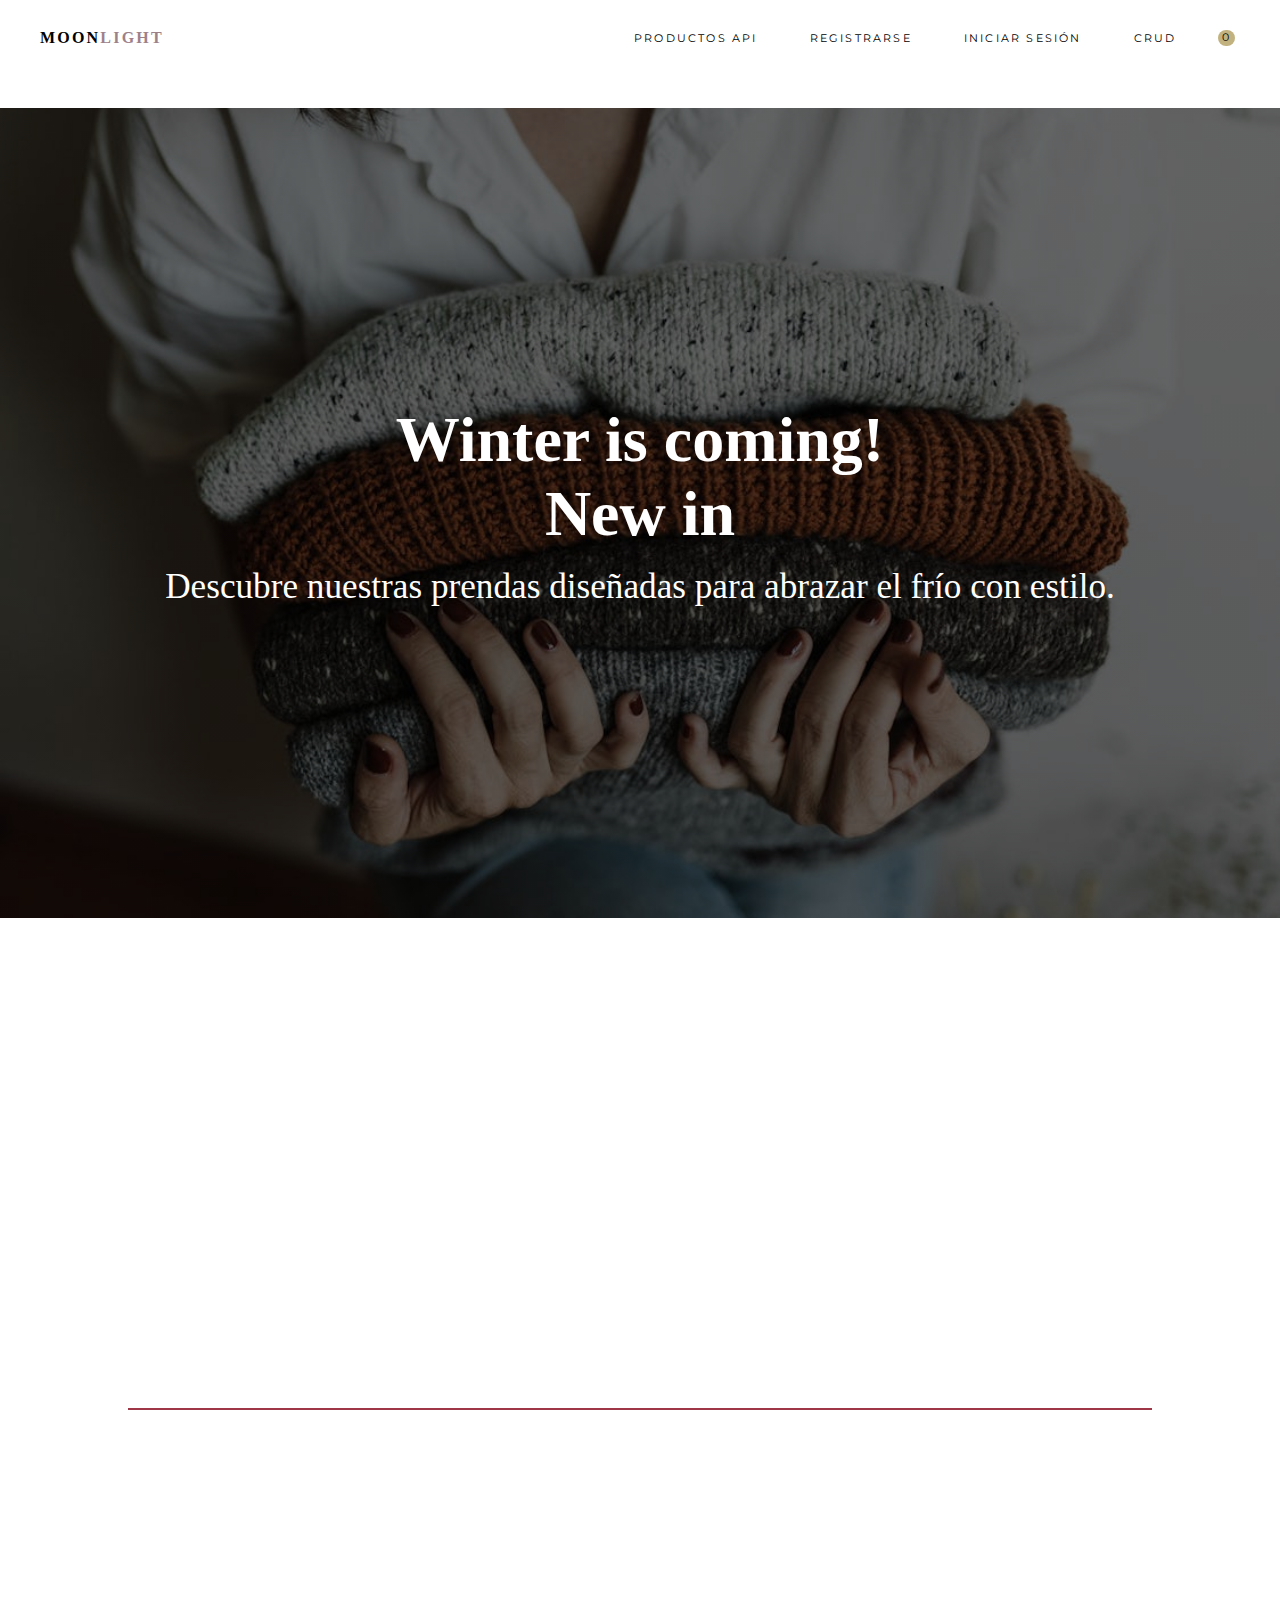
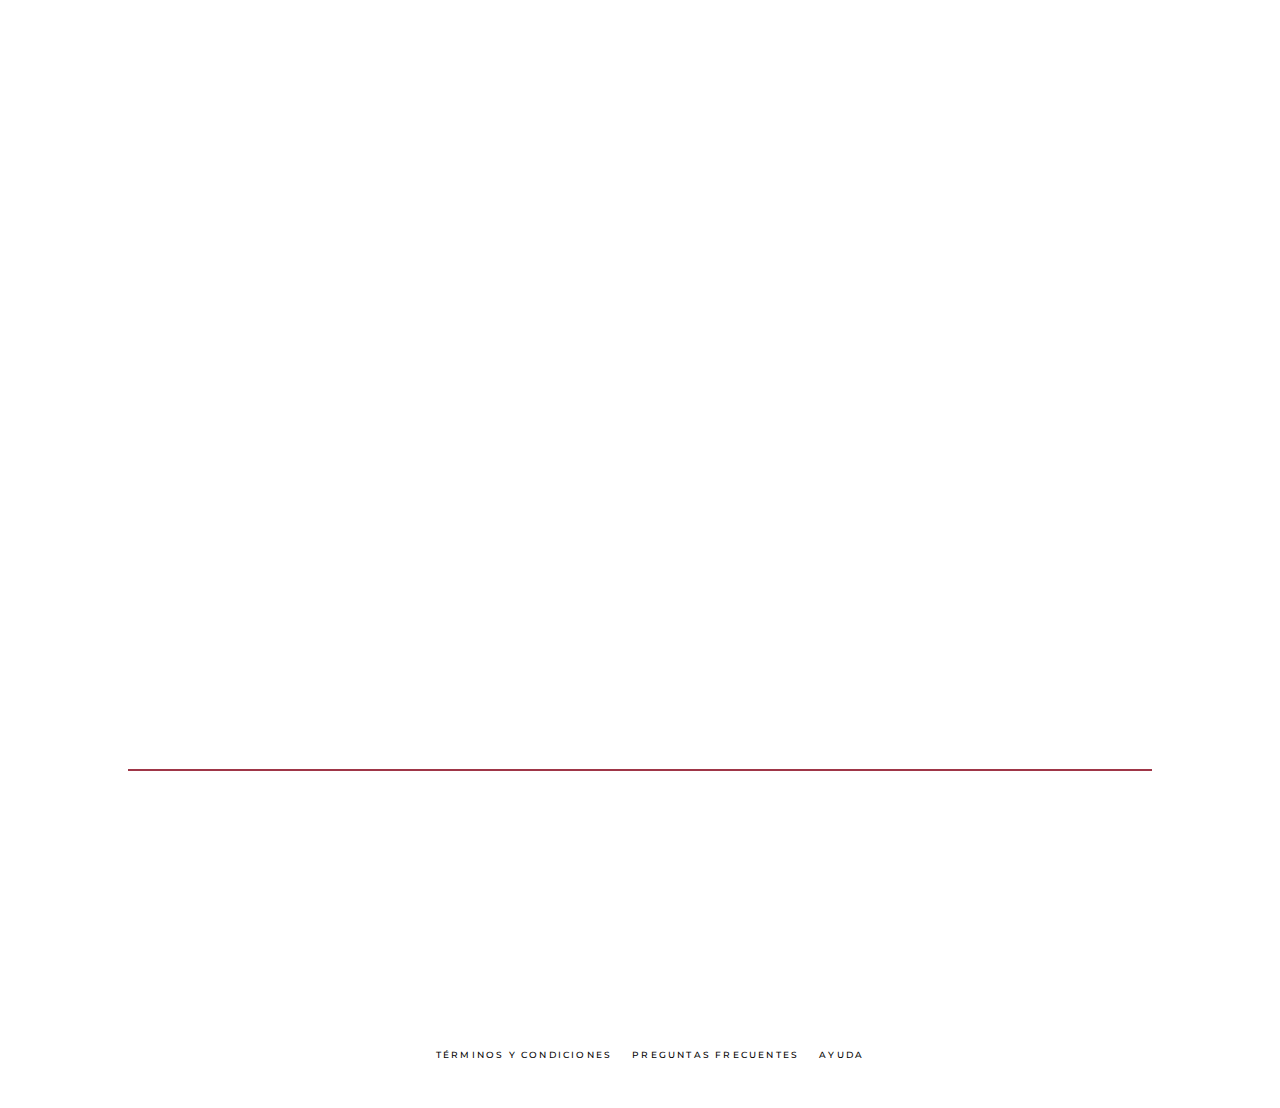
==== commit 0a99aaa9: "Header, Footer, y ventana modal del crud modificadas y agregadas" ====
--- a/index.html
+++ b/index.html
@@ -5,20 +5,24 @@
     <meta name="viewport" content="width=device-width, initial-scale=1.0">
     <title>Moonlight</title>
     <link rel="stylesheet" href="https://unpkg.com/aos@next/dist/aos.css">
-    <link rel="stylesheet" href="./css/style.css">
     <script src="https://kit.fontawesome.com/f7fb471b65.js" crossorigin="anonymous"></script>
     <link href="https://fonts.googleapis.com/css2?family=Nunito:ital,wght@0,200;0,300;0,400;0,500;0,600;0,700;0,800;1,300&display=swap" rel="stylesheet">
-    <link rel="shortcut icon" href="favicon.ico" type="image/x-icon">
+    <link rel="stylesheet" href="./css/style.css">
+    <link rel="stylesheet" href="./css/header_footer.css">
 </head>
 <body>
     <header class="header">
         <nav class="navegacion">
             <a class="logo" href="#"><span>Moon</span><span style="color: #9d8189">light</span></a>
             <ul class="listaNav">
-                <li class="listaItem"><a class="linkNav" href="pages/products.html">Productos</a></li>
+                <li class="listaItem"><a class="linkNav" href="pages/products.html">Productos API</a></li>
                 <li class="listaItem"><a class="linkNav" href="./pages/registrarse.html">Registrarse</a></li>
                 <li class="listaItem"><a class="linkNav" href="./pages/login.html">Iniciar Sesión</a></li>
-                <li class="listaItem"><i class="fa-solid fa-cart-shopping" style="color: white;"></i></li>
+                <li class="listaItem"><a class="linkNav" href="./pages/crud.html">CRUD</a></li>
+                <div class="nav-carrito">
+                    <i class="fa-solid fa-cart-shopping"></i>
+                    <span class="circulo-cantidad" id="carrito-cantidad">0</span>
+                </div>
             </ul>
         </nav>
     </header>
@@ -29,7 +33,7 @@
             <!-- <a class="botonRegistrarse" href="./pages/registrarse.html">Registrate</a> -->
         </section>
         <section data-aos="fade-up" data-aos-offset="300" data-aos-delay="50" data-aos-duration="1000" class="buscadorPrincipal">
-            <h2 class="tituloSection">Encontrá tu prenda favorita</h2>
+            <h2 class="tituloSection">Encontrá tu prenda</h2>
             <form class="buscadorPeliculas">
                 <input class="inputBuscador" type="text" placeholder="Buscar..."/>
                 <input class="botonBuscador" type="submit" value="Buscar">
@@ -176,37 +180,13 @@
            
             </ul>
         </nav>
-        <a href="#main" id="flecha" class="flechaArriba" onclick="scrollToTop()">
-            <img src="./assets/flecha-hacia-arriba.png" width="40vw" alt="ir arriba flecha">
-        </a>
     </footer>
     <script src="https://kit.fontawesome.com/3dab01cf50.js" crossorigin="anonymous"></script>
     <script src="https://unpkg.com/aos@next/dist/aos.js"></script>
     <script href="js/scripts.js" >
-    AOS.init();
-
-    function scrollToTop() {
-    const c = document.documentElement.scrollTop || document.body.scrollTop;
-    if (c > 0) {
-        window.requestAnimationFrame(scrollToTop);
-        window.scrollTo(0, c - c / 8);
-    }
-}
-
-// Mostrar u ocultar el botón según la posición del usuario en la página
-function toggleScrollBtn() {
-    const scrollBtn = document.getElementById("flecha");
-    if (document.body.scrollTop > 20 || document.documentElement.scrollTop > 20) {
-        scrollBtn.style.display = 'block';
-    } else {
-        scrollBtn.style.display = 'none';
-    }
-}
-
-// Ejecutar toggleScrollBtn al hacer scroll
-window.onscroll = function() {
-    toggleScrollBtn();
-};
+    </script>
+    <script>
+            AOS.init();
     </script>
 </body>
 </html>--- a/css/style.css
+++ b/css/style.css
@@ -2,7 +2,6 @@
     margin: 0;
     padding: 0;
     box-sizing: border-box;
-    font-family: "Lora", serif;
 }
 
 :root{
@@ -38,87 +37,6 @@
     background:#000000;
 }
 
-/*ESTILOS HEADER PARA ESCRITORIO*/
-.header{
-    background-color: var(--color-secundaario);
-    height: 12vh;
-    position:sticky;
-    top: 0;
-    z-index:10;
-    .navegacion{
-        display: flex;
-        justify-content: space-between;
-        align-items: center;
-        margin-left:40px;
-        margin-right: 40px;
-        padding: 1.5rem 0;
-        .logo{
-            text-decoration: none;
-            color: #000000;
-            font-weight: 700;
-            font-size: 1.5rem;
-            /*animacion hover*/
-            &:hover{
-                animation:  0.25s infinite;
-            }
-        }        
-        .listaNav{
-            list-style: none;
-            display: flex;
-            align-items: center;
-            .listaItem{
-                margin-right:20px;
-                .linkNav{
-                    text-decoration: none;
-                    color:white;
-                    font-weight: 600;
-                    font-size: 1rem;
-                    padding: 0.5rem 1rem;
-                    /* Agregar efecto de botón presionado */
-                    transition: transform 0.3s, box-shadow 0.3s;
-                    &:hover {
-                        transform: scale(0.95);
-                        box-shadow: 0 0 10px rgba(0, 0, 0, 0.3);
-                        border-radius: 5px;
-                    }
-                }
-            }
-           
-        }
-    }
-   
-}
-/*ESTILOS PARA HEADER MOBILE Y TABLET*/
-
-@media (max-width: 768px) {
-    .header{
-        height: initial;
-        .navegacion{
-            margin-left:10px;
-            margin-right: 10px;
-            flex-direction: column;
-            row-gap: 20px;
-            .logo{
-                font-size: 1.2rem;
-                font-weight:700;
-            }
-            .listaNav{
-               
-                padding:initial;
-                .listaItem{
-                    .linkNav{
-                        font-weight: 400;
-                        margin-right: initial;
-                        font-size: 1rem;
-                        padding: 0.2rem;
-                        
-                    }
-                  
-                }
-            }
-        }
-    }
-}
 /*ESTILOS PARA MAIN ESCRITORIO*/
 .main{
     .sectionPrincipal{
@@ -132,6 +50,7 @@
         justify-content: center;
         align-items: center;
         text-align: center;
+        /* font-family: "Lora", serif; */
         .tituloPrincipal{
             font-size: 4rem;
             font-weight: 700;
@@ -447,62 +366,6 @@
     }
 }
 
-/*ESTILOS ESCRITORIO FOOTER*/
-.footer{
-    background-color: var(--color);
-    height: 12vh;
-    display: flex;
-    justify-content: center;
-    align-items: center;
-    .listaNav{
-        list-style: none;
-        display: flex;
-        align-items: center;
-        .listaItem{
-            margin-left:20px;
-            .linkNav{
-                text-decoration: none;
-                color:white;
-                font-weight: 600;
-                font-size: 1rem;
-            }
-        }
-    }
-    .flechaArriba{
-        position: fixed;
-        bottom: 20px;
-        right: 20px;
-        color: white;
-        cursor: pointer;
-        text-decoration: none;
-        display: none;
-    }
-}
-/*ESTILOS FOOTER CELULAR Y TABLET CHICA*/
-@media (max-width: 768px) {
-    .footer{
-        height: initial;
-        padding-top:15px;
-        padding-bottom: 20px;
-        .listaNav{
-            flex-direction: column;
-           
-            row-gap: 15px;
-            .listaItem{
-                
-                .linkNav{
-                    font-size: 1rem;
-                }
-                .administradorPeliculas{
-                    padding: 0.5rem 0.8rem;
-                }
-            }
-        }
-    }
-}
-
-
-
 
 /*ESTILOS ESCRITORIO PARA PAGINA Registrarse */
 .bodyRegistrarse{
--- a/css/header_footer.css
+++ b/css/header_footer.css
@@ -0,0 +1,177 @@
+@import url('https://fonts.googleapis.com/css2?family=Montserrat:ital,wght@0,100..900;1,100..900&family=Poppins:ital,wght@0,100;0,200;0,300;0,400;0,500;0,600;0,700;0,800;0,900;1,100;1,200;1,300;1,400;1,500;1,600;1,700;1,800;1,900&family=Source+Sans+3:ital,wght@0,200..900;1,200..900&display=swap');
+
+*{
+    margin: 0;
+    padding: 0;
+    box-sizing: border-box;
+    text-decoration: none;
+}
+
+:root{
+    --color: rgb(227, 213, 202);
+    --color-secundaario: white;
+    --color-terciario: #C2B280;
+}
+
+body{
+    min-height: 100vh;
+    padding-bottom: 13vh; /*Tener en cuenta el height del footer*/
+    position: relative;
+}
+
+.header, .footer{
+    font-family: "Montserrat", sans-serif !important; 
+    text-transform: uppercase;
+    letter-spacing: 0.2em;
+    font-size: 11px;
+}
+
+.header{
+    background-color: var(--color-secundaario);
+    height: 12vh;
+    position:sticky;
+    top: 0;
+    z-index:10;
+    .navegacion{
+        display: flex;
+        justify-content: space-between;
+        align-items: center;
+        margin-left:40px;
+        margin-right: 40px;
+        padding: 1.5rem 0;
+        
+        .logo{
+            color: #000000;
+            font-weight: 700;
+            font-family: "Lora", serif;
+            font-size: 1rem;
+
+            &:hover{
+                text-decoration: inherit;
+            }
+        }        
+
+        .listaNav{
+            list-style: none;
+            display: flex;
+            align-items: center;
+            .listaItem{
+                margin-right:20px;
+                .linkNav{
+                    
+                    color:black;
+                    padding: 0.5rem 1rem;
+                    /* Agregar efecto de botón presionado */
+                    transition: transform 0.3s, box-shadow 0.3s;
+                    &:hover {
+                        transform: scale(0.95);
+                        box-shadow: 0 0 10px rgba(0, 0, 0, 0.3);
+                        border-radius: 5px;
+                        text-decoration: inherit;
+                    }
+                }
+            }
+           
+        }
+
+        .nav-carrito{
+            padding:0.5em;
+            display: flex;
+            align-items: center;
+            justify-content: center;
+            cursor: pointer;
+
+            .circulo-cantidad{
+                width: 1.5em;
+                height: 1.5em;
+                font-size: 1em;
+                background-color: var(--color-terciario);
+                border-radius: 50%;
+                color: black;
+                text-align: center;
+            }
+
+            &:hover{
+                background-color: rgba(143, 123, 123, 0.3);
+                border-radius: 5px;
+            }
+        }
+    }
+   
+}
+
+.footer{
+    background-color:var(--color-secundaario);
+    width: 100%;
+    height: 12vh;
+    display: flex;
+    justify-content: center;
+    align-items: center;
+    position: absolute;
+    bottom: 0;
+
+    .listaNav{
+
+        list-style: none;
+        display: flex;
+        align-items: center;
+        .listaItem{
+            .linkNav{
+                margin-left: 20px;
+                text-decoration: none;
+                color:black;
+                font-weight: 500;
+                font-size: 0.8em;
+            }
+        }
+    }
+}
+
+
+
+/*ESTILOS PARA HEADER y FOOTER MOBILE Y TABLET*/
+
+@media (max-width: 768px) {
+
+    .header{
+        height: initial;
+        .navegacion{
+            margin-left:10px;
+            margin-right: 10px;
+            flex-direction: column;
+            row-gap: 20px;
+            .logo{
+                font-size: 1.2rem;
+                font-weight:700;
+            }
+            .listaNav{
+               
+                padding:initial;
+                .listaItem{
+                    .linkNav{
+                        font-weight: 400;
+                        margin-right: initial;
+                        padding: 0.2rem;
+                    }
+                  
+                }
+            }
+        }
+    }
+
+    .footer{
+        height: 15vh;
+        padding: 10px 0;
+        width: 100%;
+        height: 15vh;
+        .listaNav{
+            flex-direction: column;
+            row-gap: 5px;
+        }
+    }
+
+    body{
+        padding-bottom: 16vh;
+    }
+}
+
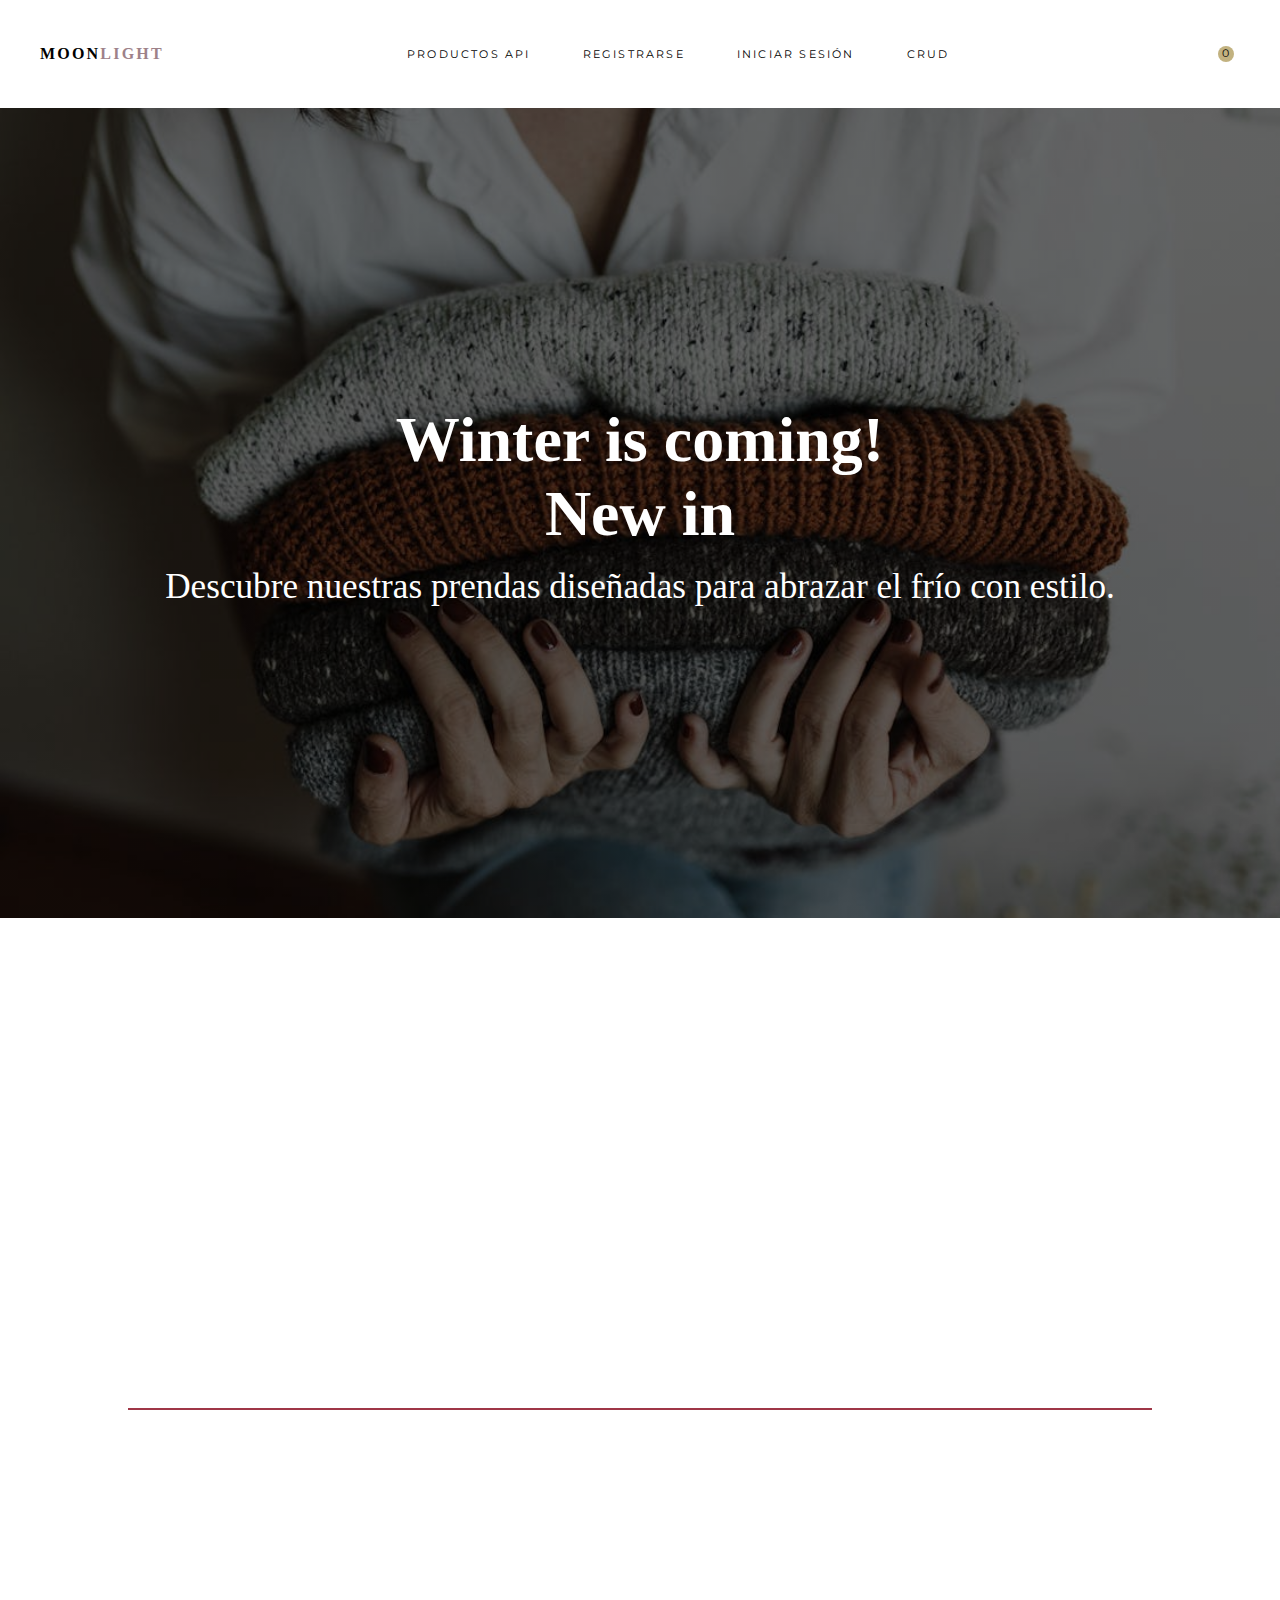
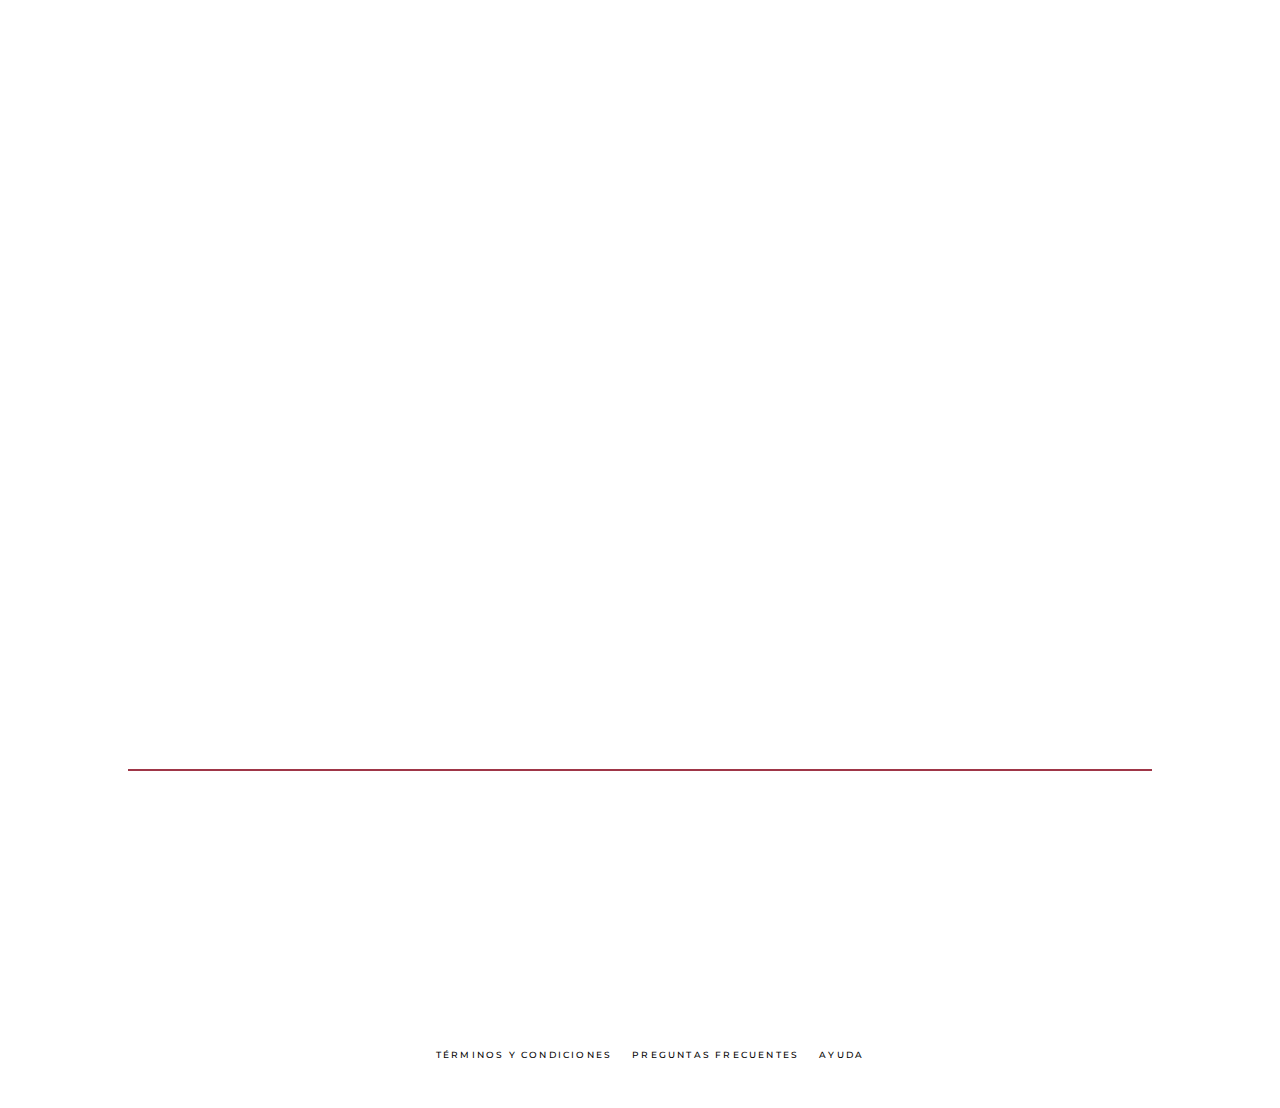
==== commit c6d5336a: "menu navbar terminado" ====
--- a/index.html
+++ b/index.html
@@ -14,16 +14,20 @@
     <header class="header">
         <nav class="navegacion">
             <a class="logo" href="#"><span>Moon</span><span style="color: #9d8189">light</span></a>
+            <div class="nav-container-check">
+                <label for="nav-check"><img src="./assets/menu-nav.png" alt=""></label>
+            </div>
+            <input type="checkbox" name="nav-check" id="nav-check">
             <ul class="listaNav">
                 <li class="listaItem"><a class="linkNav" href="pages/products.html">Productos API</a></li>
                 <li class="listaItem"><a class="linkNav" href="./pages/registrarse.html">Registrarse</a></li>
                 <li class="listaItem"><a class="linkNav" href="./pages/login.html">Iniciar Sesión</a></li>
                 <li class="listaItem"><a class="linkNav" href="./pages/crud.html">CRUD</a></li>
-                <div class="nav-carrito">
-                    <i class="fa-solid fa-cart-shopping"></i>
-                    <span class="circulo-cantidad" id="carrito-cantidad">0</span>
-                </div>
             </ul>
+            <div class="nav-carrito">
+                <i class="fa-solid fa-cart-shopping"></i>
+                <span class="circulo-cantidad" id="carrito-cantidad">0</span>
+            </div>
         </nav>
     </header>
     <main id="main" class="main">
--- a/css/header_footer.css
+++ b/css/header_footer.css
@@ -33,12 +33,11 @@
     top: 0;
     z-index:10;
     .navegacion{
+        height: inherit;
         display: flex;
         justify-content: space-between;
+        margin: 0px 40px;
         align-items: center;
-        margin-left:40px;
-        margin-right: 40px;
-        padding: 1.5rem 0;
         
         .logo{
             color: #000000;
@@ -49,7 +48,20 @@
             &:hover{
                 text-decoration: inherit;
             }
-        }        
+        }
+
+        input{
+            display: none;
+        }
+
+        .nav-container-check{
+            padding:0.5em;
+            display: none;
+            img{
+                height: 1rem;
+                cursor: pointer;
+            }
+        }
 
         .listaNav{
             list-style: none;
@@ -58,13 +70,10 @@
             .listaItem{
                 margin-right:20px;
                 .linkNav{
-                    
                     color:black;
                     padding: 0.5rem 1rem;
-                    /* Agregar efecto de botón presionado */
-                    transition: transform 0.3s, box-shadow 0.3s;
+
                     &:hover {
-                        transform: scale(0.95);
                         box-shadow: 0 0 10px rgba(0, 0, 0, 0.3);
                         border-radius: 5px;
                         text-decoration: inherit;
@@ -127,7 +136,20 @@
     }
 }
 
-
+@keyframes nav-slidein {
+    0%{
+        height: 0;
+        opacity: 0;
+    }
+    50%{
+        height: 50px;
+        opacity: 0.2;
+    }
+    100%{
+        height: 120px;
+        opacity: 1;
+    }
+}
 
 /*ESTILOS PARA HEADER y FOOTER MOBILE Y TABLET*/
 
@@ -136,17 +158,34 @@
     .header{
         height: initial;
         .navegacion{
-            margin-left:10px;
-            margin-right: 10px;
+            padding: 2em 0;
+            margin: 0 10px;
             flex-direction: column;
-            row-gap: 20px;
+            row-gap: 2em;
+
             .logo{
                 font-size: 1.2rem;
                 font-weight:700;
             }
+
+            .nav-container-check{
+                position: absolute;
+                top: 2em;
+                right: 1em;
+                display: block;
+            }
+
+            input:checked + .listaNav{
+                display: flex;
+                animation: nav-slidein 2s ease-in-out;
+                animation-fill-mode: forwards;
+            }
+
             .listaNav{
-               
-                padding:initial;
+                flex-direction: column;
+                row-gap: 2em;
+                display: none;
+
                 .listaItem{
                     .linkNav{
                         font-weight: 400;
@@ -156,7 +195,16 @@
                   
                 }
             }
-        }
+        
+            .nav-carrito{
+                position: absolute;
+                top: 2em;
+                right: 3.5em;
+            }
+
+
+        }
+
     }
 
     .footer{
